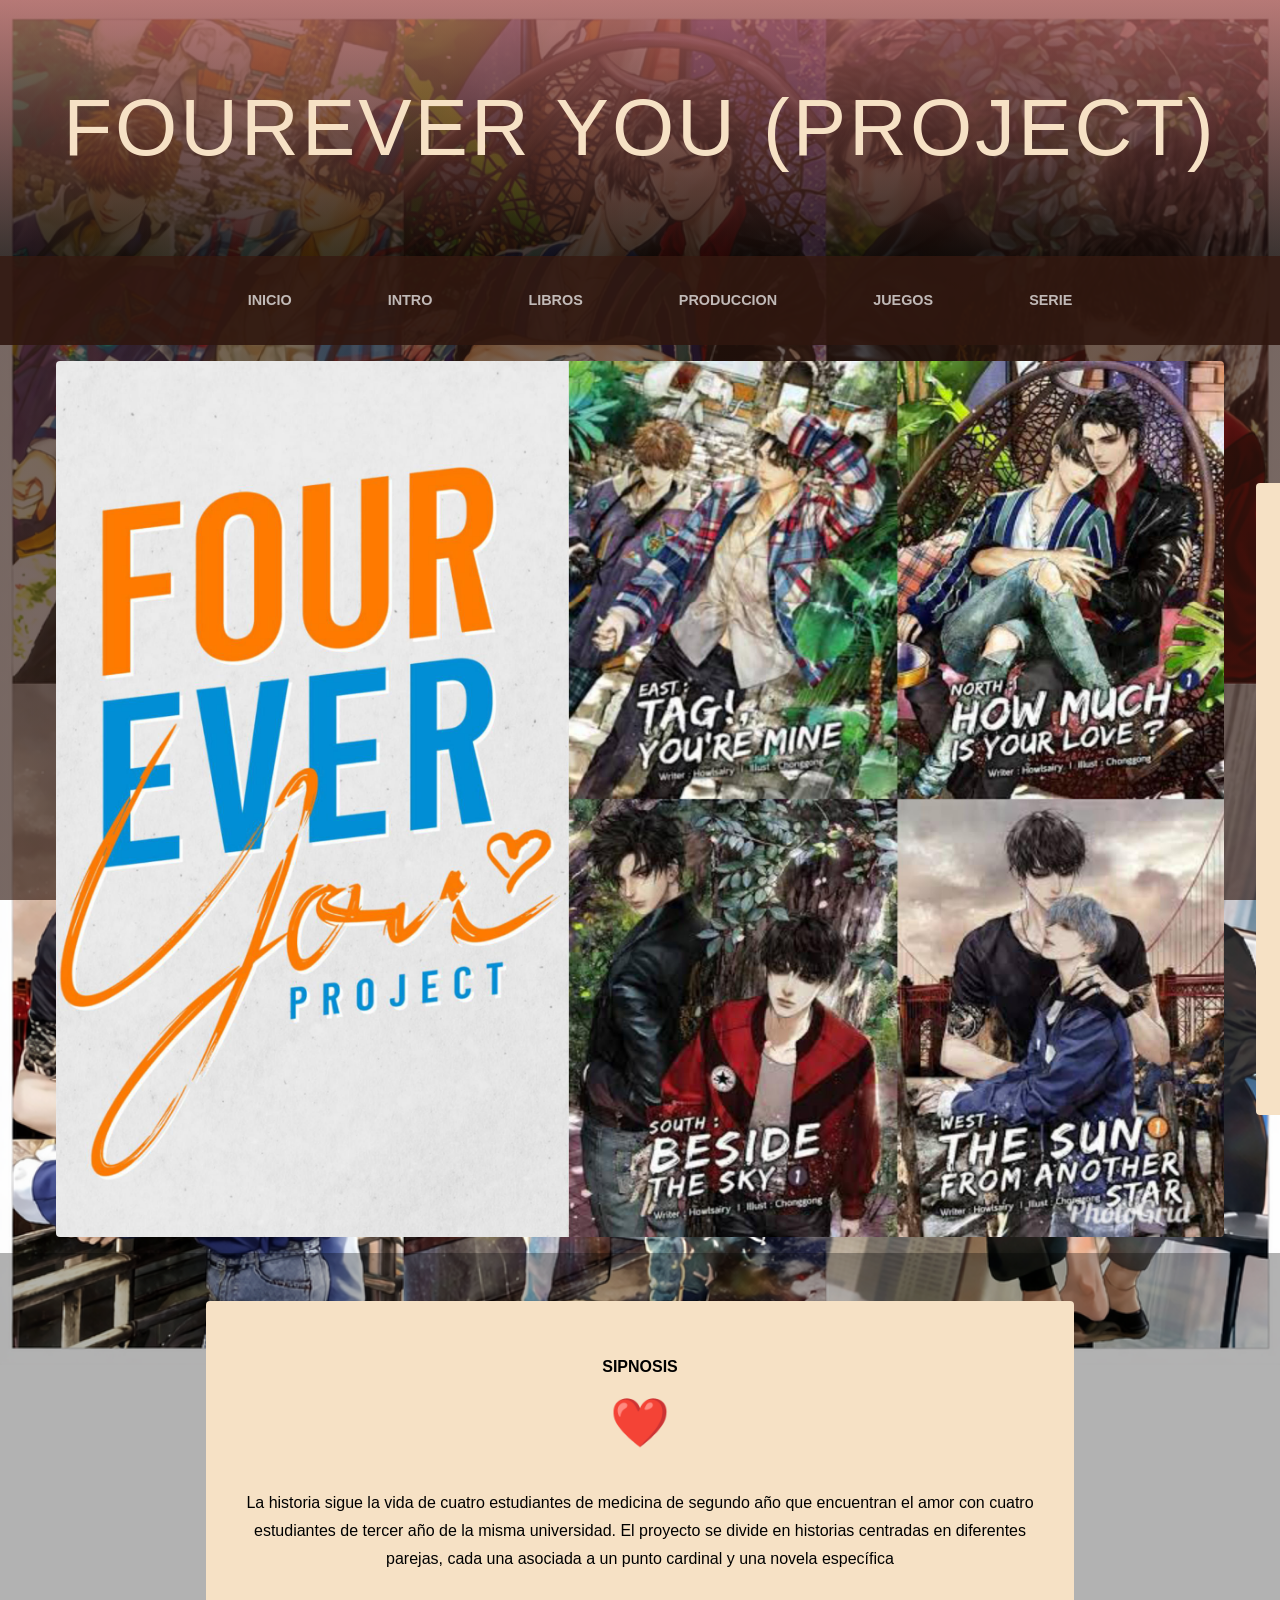
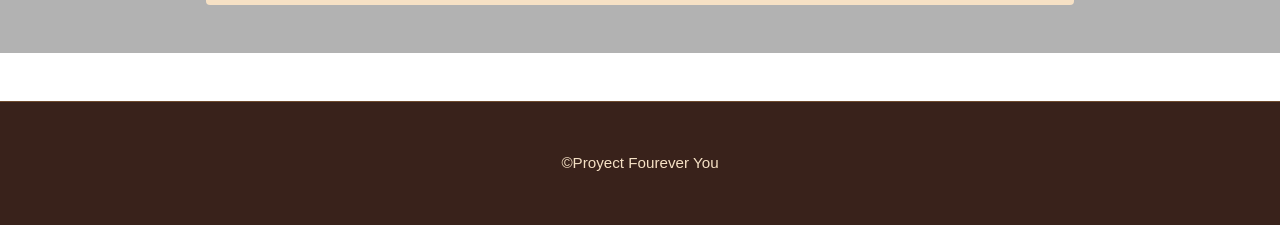
==== index.html @ a3aeb454 "first commit" ====
<!DOCTYPE html>
<html lang="en">
<head>
    <meta charset="UTF-8">
    <meta name="viewport" content="width=device-width, initial-scale=1.0">
    <link rel="stylesheet" href="css/estilos.css">
    <link rel="icon" href="img/libro.svg" type="image/svg+xml">
    <title>Fourever You</title>
</head>
<body>
    <header class="hhhhh">
            <h1 class="site-heading text-center text-faded d-none d-lg-block">
                <span class="site-heading-lower">Fourever You (Project)</span>
            </h1>
        </header>
        <nav class="navbar navbar-expand-lg navbar-dark py-lg-4" id="mainNav">
            <div class="container">
              <!---- a class="navbar-brand text-uppercase fw-bold d-lg-none" href="index.html">Fourever You</a---->
                <button class="navbar-toggler" type="button" data-bs-toggle="collapse" data-bs-target="#navbarSupportedContent" aria-controls="navbarSupportedContent" aria-expanded="false" aria-label="Toggle navigation"><span class="navbar-toggler-icon"></span></button>
                <div class="collapse navbar-collapse" id="navbarSupportedContent">
                    <ul class="navbar-nav mx-auto">
                        <li class="nav-item px-lg-4"><a class="nav-link text-uppercase" href="index.html">Inicio</a></li>
                        <li class="nav-item px-lg-4"><a class="nav-link text-uppercase" href="intro.html">Intro</a></li>
                        <li class="nav-item px-lg-4"><a class="nav-link text-uppercase" href="libros.html">Libros</a></li>
                        <li class="nav-item px-lg-4"><a class="nav-link text-uppercase" href="produccion.html">Produccion</a></li>
                        <li class="nav-item px-lg-4"><a class="nav-link text-uppercase" href="juegos.html">Juegos</a></li>
                        <li class="nav-item px-lg-4"><a class="nav-link text-uppercase" href="series.html">Serie</a></li>
                    </ul>
                </div>
            </div>
        </nav>
        <section class="page-section clearfix">
            <div class="container">
                <div class="intro">
                    <img class="intro-img img-fluid mb-3 mb-lg-0 rounded" src="img/todos.jpg" alt="..." />
                    <div class="intro-text left-0 text-center bg-faded p-5 rounded">
                        <h2 class="section-heading mb-4">
                            <span class="section-heading-upper">Fourever You</span>
                            <span class="section-heading-lower">6 Historias 1 destino ❣️ </span>
                        </h2>
                        <p class="mb-3">Cuatro estudiantes de segundo año de medicina se encuentran con cuatro estudiantes de tercer año de la misma universidad.</p>
                    </div>
                </div>
            </div>
        </section>
        <section class="page-section cta">
            <div class="container">
                <div class="row">
                    <div class="col-xl-9 mx-auto">
                        <div class="cta-inner bg-faded text-center rounded">
                            <h2 class="section-heading mb-4">
                                <span class="section-heading-upper">sipnosis</span>
                                <span class="section-heading-lower">❤️</span>
                            </h2>
                            <p class="mb-0">La historia sigue la vida de cuatro estudiantes de medicina de segundo año 
                                    que encuentran el amor con cuatro estudiantes de tercer año de la misma universidad.
                                    El proyecto se divide en historias centradas en diferentes parejas,
                                     cada una asociada a un punto cardinal y una novela específica</p>
                        </div>
                    </div>
                </div>
            </div>
        </section>
        <footer class="footer text-faded text-center py-5">
            <div class="container"><p class="m-0 small"> &copy;Proyect Fourever You</p></div>
        </footer>
</body>
</html>
---- css/estilos.css ----
* {
  box-sizing: border-box;
}

html,
body {
  height: 100%;
  margin: 0;
  padding: 0;
}

body {
  min-height: 100vh;
  background-image: linear-gradient(rgba(47, 23, 15, 0.65), rgba(47, 23, 15, 0.65)), url("../img/ahoratodos.png");
  background-attachment: scroll;
  background-position: top center;
  background-size: cover;
  background-repeat: no-repeat;
  font-family: "Raleway", -apple-system, BlinkMacSystemFont, "Segoe UI", Roboto, "Helvetica Neue", Arial, sans-serif;
  line-height: 1.75;
  color: #333;
}



.fondo {
  width: 100%;
  height: auto;
  display: block;
}

/* HEADER */
.hhhhh {
  background: linear-gradient(rgba(245, 138, 138, 0.5), rgba(0, 0, 0, 0.5));
  padding: 4rem 0;
}

header.masthead {
  background: transparent !important;
  min-height: auto;
  height: auto;
  padding: 1.5rem 0;
}

.masthead-content {
  padding-top: 2rem;
  padding-bottom: 2rem;
}

p {
  line-height: 1.75;
}


.site-heading {
  margin-top: 2rem;
  margin-bottom: 2rem;
  text-transform: uppercase;
  line-height: 1;
  font-family: "Raleway", sans-serif;
}

.site-heading .site-heading-upper {
  display: block;
  font-size: 2.5rem;
  font-weight: 800;
  letter-spacing: 2px;
  color: #f6e1c5;
}

.site-heading .site-heading-lower {
  display: block;
  font-size: 5rem;
  font-weight: 100;
  line-height: 4rem;
  letter-spacing: 3px;
  color: #f6e1c5;
}

/* NAVIGATION */
#mainNav {
  background-color: rgba(47, 23, 15, 0.9);
  font-family: "Raleway", sans-serif;
  padding: 1rem 0;
}

#mainNav .navbar-brand {
  color: #e6a756;
  font-weight: bold;
}

#mainNav .navbar-nav {
  display: flex;
  margin: 0 auto;
}

#mainNav .navbar-nav .nav-item {
  display: flex;
}

#mainNav .navbar-nav .nav-item .nav-link {
  color: rgba(255, 255, 255, 0.7);
  font-weight: 800;
  padding: 0.5rem 1.5rem;
  text-decoration: none;
  text-transform: uppercase;
}

#mainNav .navbar-nav .nav-item .nav-link:hover {
  color: #fff;
}

#mainNav .navbar-nav .nav-item.active .nav-link {
  color: #e6a756;
}

.navbar-toggler {
  border-color: rgba(255, 255, 255, 0.5);
}

.row-vertical {
  display: flex;
  flex-direction: column;
  gap: 1rem;
}

.col-12 {
  width: 100%;
}

.navbar-collapse {
  flex-basis: 100%;
  flex-grow: 1;
  align-items: center;
}

.collapse:not(.show) {
  display: none;
}

/* PAGE SECTIONS */
.page-section {
  margin-top: 1rem;
  margin-bottom: 1rem;
}

.libro-card {
  background: rgba(255, 255, 255, 0.95);
  border-radius: 0.75rem;
  box-shadow: 0 8px 20px rgba(0, 0, 0, 0.15);
  padding: 1.6rem;
  min-height: 220px;
  display: flex;
  flex-direction: column;
  justify-content: space-between;
}

.libro-card h3 {
  font-size: 1.25rem;
  margin-bottom: 0.75rem;
}

.libro-card p {
  color: #4a4a4a;
  line-height: 1.5;
  flex: 1;
}

.btn-link {
  display: inline-block;
  margin-top: 1rem;
  color: #0d6efd;
  font-weight: 700;
  text-decoration: none;
}

.btn-link:hover {
  color: #0b5ed7;
  text-decoration: underline;
}

.clearfix::after {
  content: "";
  display: table;
  clear: both;
}

/* INTRO SECTION */
.intro {
  display: flex;
  align-items: center;
  gap: 2rem;
  position: relative;
}

.intro-img {
  max-width: 250px;
  height: auto;
  flex-shrink: 0;
}

.intro-text {
  flex: 1;
}

/* CTA SECTION */
.cta {
  background: rgba(0, 0, 0, 0.3);
  padding: 3rem 0;
}

.cta-inner {
  padding: 2rem !important;
  position: relative;
}

/* FOOTER */
.footer {
  background: rgba(47, 23, 15, 0.95);
  padding: 2rem 1rem;
  text-align: center;
  border-top: 1px solid rgba(230, 167, 86, 0.3);
  margin-top: 3rem;
}

.footer p {
  color: #f6e1c5;
  font-size: 0.95rem;
  margin: 0;
}

/* TYPOGRAPHY */
.section-heading {
  text-transform: uppercase;
}

.section-heading .section-heading-upper {
  display: block;
  font-size: 1rem;
  font-weight: 800;
  color: #000;
}

.section-heading .section-heading-lower {
  display: block;
  font-size: 3rem;
  font-weight: 100;
  color: #000;
}

.text-uppercase {
  text-transform: uppercase !important;
}

.text-center {
  text-align: center !important;
}

.text-faded {
  color: #f6e1c5;
}

/* BACKGROUND COLORS */
.bg-faded {
  background-color: #f6e1c5;
  color: #000;
}

/* UTILITIES */
.container {
  max-width: 1200px;
  margin: 0 auto;
  padding: 0 1rem;
}

.row {
  display: flex;
  flex-wrap: row;
  margin: 0 -1rem;
}

.row > * {
  flex-shrink: 0;
  width: 100%;
  max-width: 100%;
  padding-right: 1rem;
  padding-left: 1rem;
}

.col-xl-9 {
  width: 75%;
}

.col-lg-6 {
  width: 50%;
}

/* MARGIN */
.m-0 {
  margin: 0;
}

.mb-0 {
  margin-bottom: 0;
}

.mb-3 {
  margin-bottom: 1rem;
}

.mb-4 {
  margin-bottom: 1.5rem;
}

.mb-lg-0 {
  margin-bottom: 0;
}

.mx-auto {
  margin-right: auto !important;
  margin-left: auto !important;
}

/* PADDING */
.p-5 {
  padding: 3rem;
}

.py-5 {
  padding-top: 3rem;
  padding-bottom: 3rem;
}

.py-lg-4 {
  padding-top: 1.5rem !important;
  padding-bottom: 1.5rem !important;
}

.px-lg-4 {
  padding-right: 1.5rem !important;
  padding-left: 1.5rem !important;
}

/* DISPLAY */
.d-none {
  display: none;
}

.d-lg-block {
  display: none;
}

@media (min-width: 992px) {
  .d-lg-block {
    display: block;
  }
}

/* OTHER */
.rounded {
  border-radius: 0.25rem;
}

.img-fluid {
  max-width: 100%;
  height: auto;
}

.small {
  font-size: 0.8rem;
}

.fw-bold {
  font-weight: 700;
}

.left-0 {
  left: 0;
}

.btn-xl {
  font-weight: 700;
  font-size: 0.8rem;
  padding-top: 1.5rem;
  padding-bottom: 1.5rem;
  padding-left: 2rem;
  padding-right: 2rem;
}

.btn {
  box-shadow: 0px 3px 3px 0px rgba(235, 239, 243, 0.1);
}

.btn-custom {
  background-color: #b35619;
  color: white;
  font-size: 1.2rem;
  font-weight: 700;
  padding-top: 1.5rem;
  padding-bottom: 1.5rem;
  padding-left: 2rem;
  padding-right: 2rem;
  border: none;
  border-radius: 50rem;
}

/* RESPONSIVE */
@media (max-width: 991px) {
  .site-heading .site-heading-upper {
    font-size: 1.8rem;
  }
  
  .site-heading .site-heading-lower {
    font-size: 3rem;
    line-height: 2.5rem;
  }
  
  .intro {
    flex-direction: column;
  }
  
  .intro-img {
    max-width: 100%;
  }

  .col-xl-9 {
    width: 100%;
  }
}

@media (min-width: 992px) {
  .navbar-expand-lg .navbar-collapse {
    display: flex !important;
    flex-basis: auto;
  }

  .navbar-expand-lg .navbar-toggler {
    display: none;
  }

  #mainNav .navbar-nav .nav-item .nav-link {
    font-size: 0.9rem;
  }

  #mainNav .navbar-nav .nav-item .nav-link:hover {
    color: rgba(211, 168, 168, 0.4);
  }

  #mainNav .navbar-nav .nav-item.active .nav-link:hover {
    color: #e6a756;
  }
}

@media (min-width: 1200px) {
  .fs-1 {
    font-size: 2.5rem !important;
  }
  .fs-2 {
    font-size: 2rem !important;
  }
  .fs-3 {
    font-size: 1.75rem !important;
  }
  .fs-4 {
    font-size: 1.5rem !important;
  }

  .intro .intro-text {
    width: 45%;
  }
}
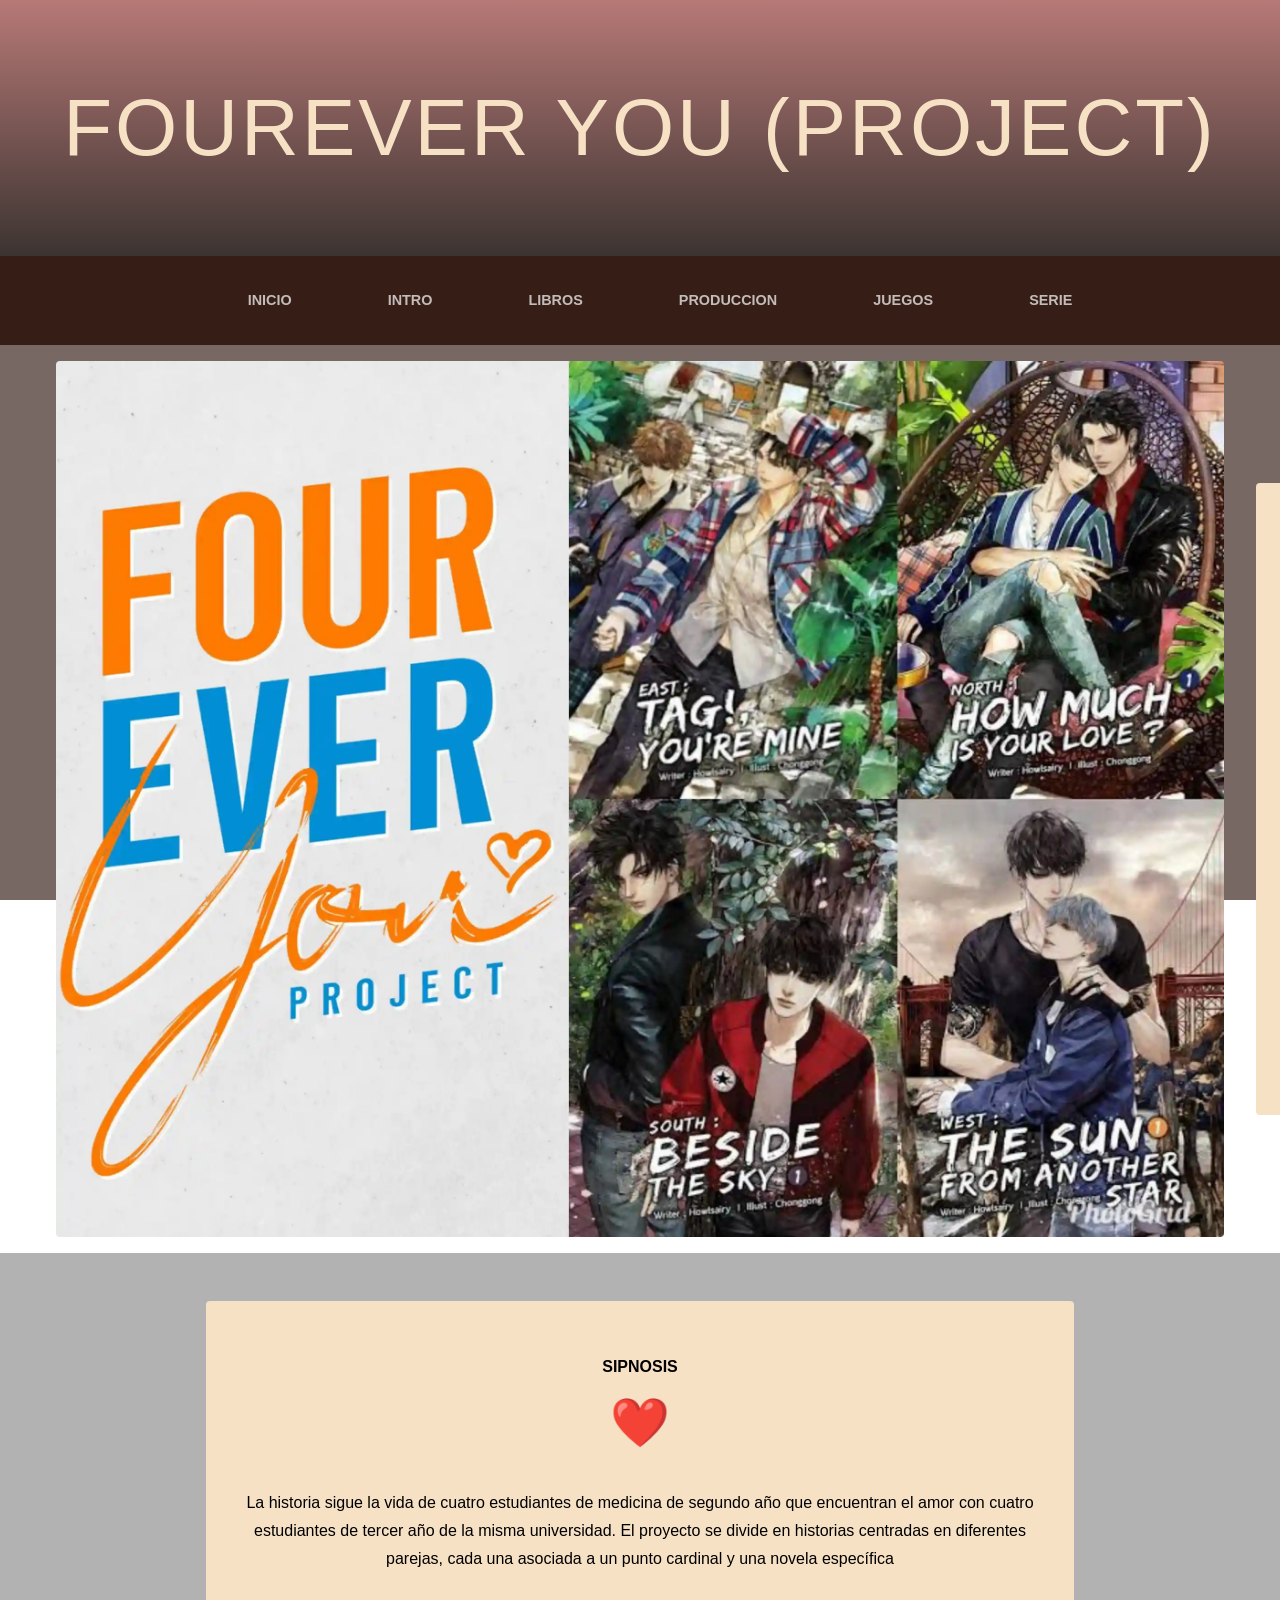
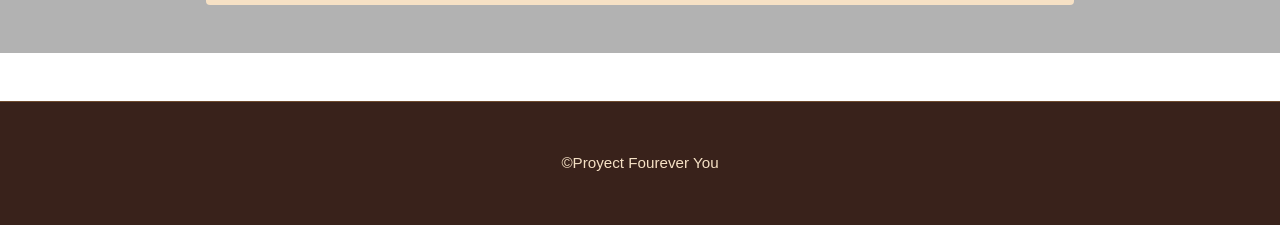
==== commit 4cb510d7: "first commit" ====
--- a/index.html
+++ b/index.html
@@ -32,7 +32,7 @@
         <section class="page-section clearfix">
             <div class="container">
                 <div class="intro">
-                    <img class="intro-img img-fluid mb-3 mb-lg-0 rounded" src="img/todos.jpg" alt="..." />
+                    <img class="intro-img img-fluid mb-3 mb-lg-0 rounded" src="img/todos.webp" alt="..." />
                     <div class="intro-text left-0 text-center bg-faded p-5 rounded">
                         <h2 class="section-heading mb-4">
                             <span class="section-heading-upper">Fourever You</span>
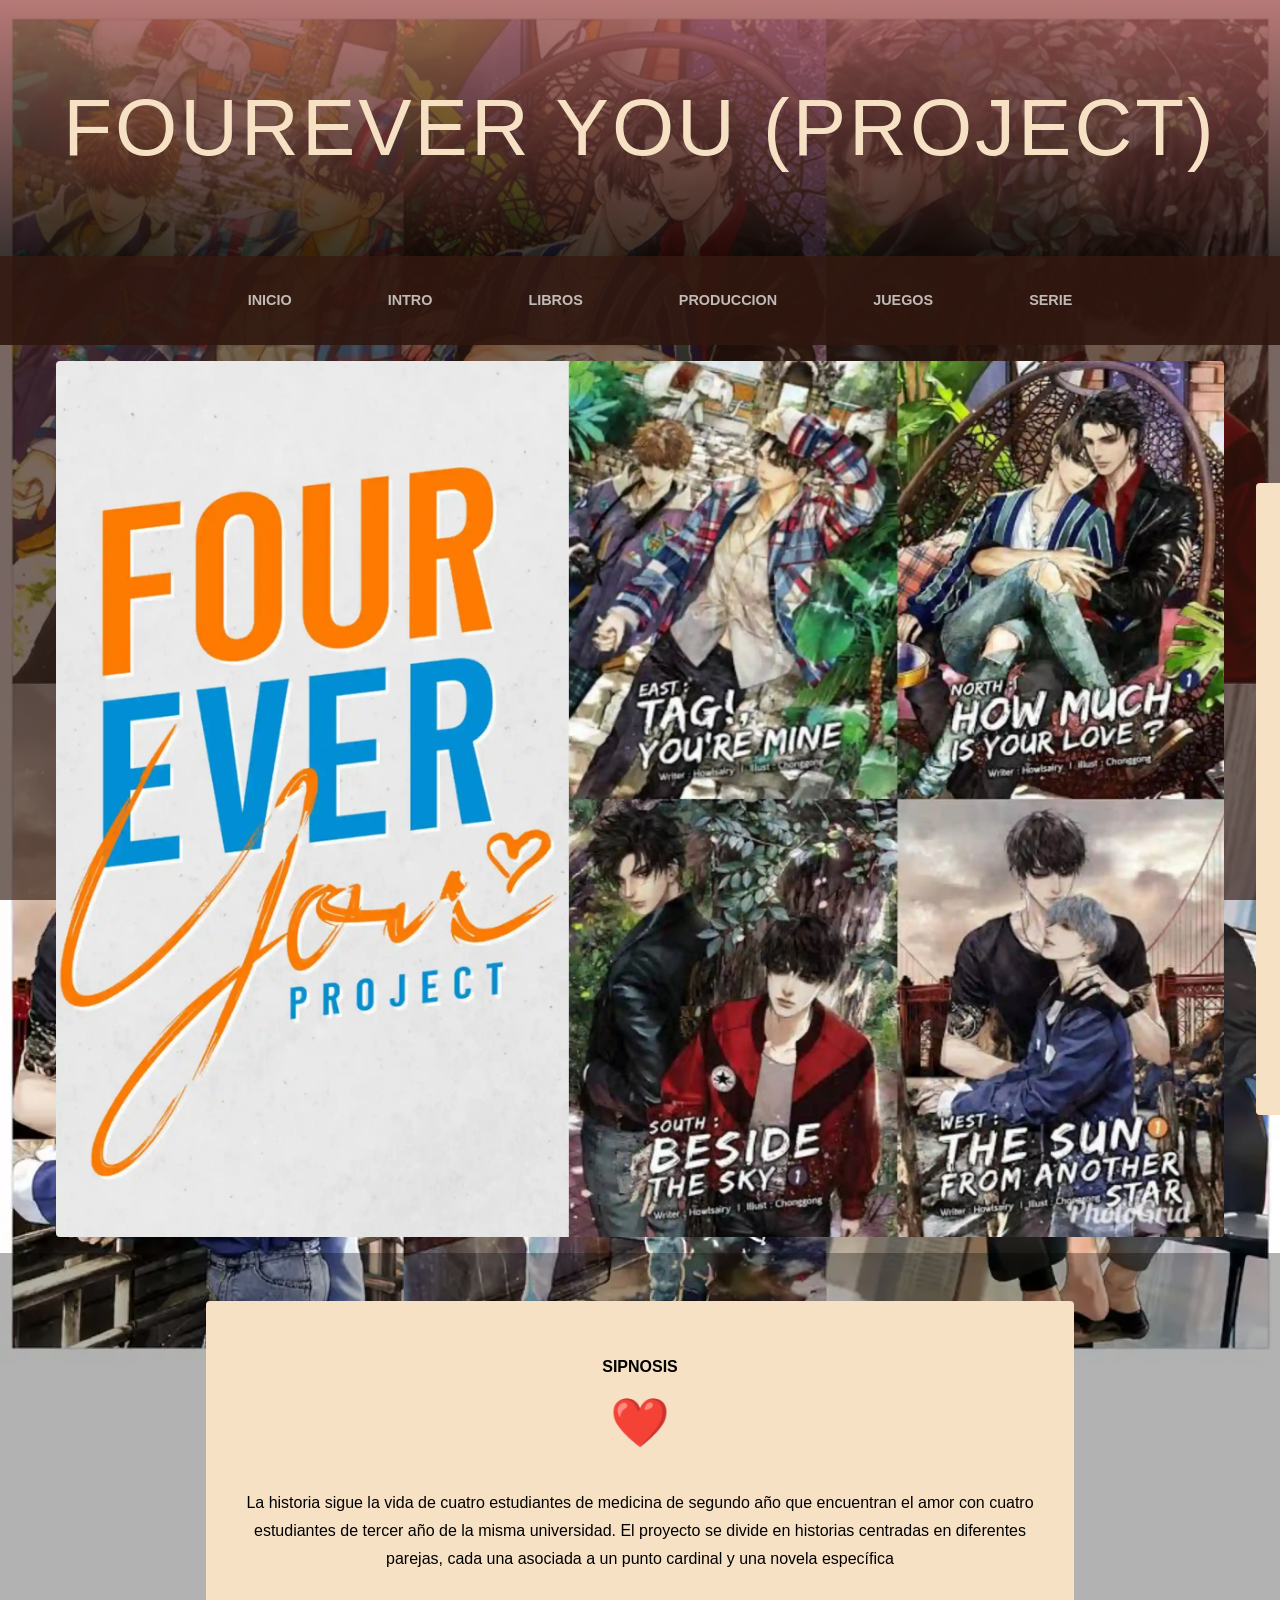
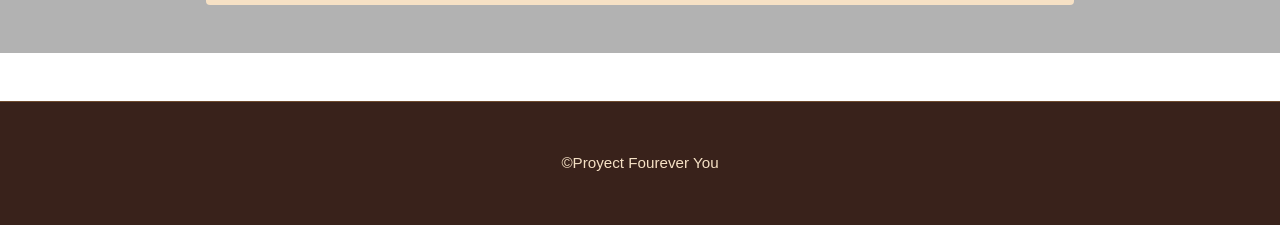
==== commit f62ad10e: "arreglamos el menu nodal" ====
--- a/index.html
+++ b/index.html
@@ -1,5 +1,6 @@
 <!DOCTYPE html>
 <html lang="en">
+
 <head>
     <meta charset="UTF-8">
     <meta name="viewport" content="width=device-width, initial-scale=1.0">
@@ -7,62 +8,78 @@
     <link rel="icon" href="img/libro.svg" type="image/svg+xml">
     <title>Fourever You</title>
 </head>
+
 <body>
     <header class="hhhhh">
-            <h1 class="site-heading text-center text-faded d-none d-lg-block">
-                <span class="site-heading-lower">Fourever You (Project)</span>
-            </h1>
-        </header>
-        <nav class="navbar navbar-expand-lg navbar-dark py-lg-4" id="mainNav">
-            <div class="container">
-              <!---- a class="navbar-brand text-uppercase fw-bold d-lg-none" href="index.html">Fourever You</a---->
-                <button class="navbar-toggler" type="button" data-bs-toggle="collapse" data-bs-target="#navbarSupportedContent" aria-controls="navbarSupportedContent" aria-expanded="false" aria-label="Toggle navigation"><span class="navbar-toggler-icon"></span></button>
-                <div class="collapse navbar-collapse" id="navbarSupportedContent">
-                    <ul class="navbar-nav mx-auto">
-                        <li class="nav-item px-lg-4"><a class="nav-link text-uppercase" href="index.html">Inicio</a></li>
-                        <li class="nav-item px-lg-4"><a class="nav-link text-uppercase" href="intro.html">Intro</a></li>
-                        <li class="nav-item px-lg-4"><a class="nav-link text-uppercase" href="libros.html">Libros</a></li>
-                        <li class="nav-item px-lg-4"><a class="nav-link text-uppercase" href="produccion.html">Produccion</a></li>
-                        <li class="nav-item px-lg-4"><a class="nav-link text-uppercase" href="juegos.html">Juegos</a></li>
-                        <li class="nav-item px-lg-4"><a class="nav-link text-uppercase" href="series.html">Serie</a></li>
-                    </ul>
+        <h1 class="site-heading text-center text-faded d-none d-lg-block">
+            <span class="site-heading-lower">Fourever You (Project)</span>
+        </h1>
+    </header>
+    <nav class="navbar navbar-expand-lg navbar-dark py-lg-4" id="mainNav">
+        <div class="container">
+            <button class="navbar-toggler" type="button" data-bs-toggle="collapse"
+                data-bs-target="#navbarSupportedContent" aria-controls="navbarSupportedContent" aria-expanded="false"
+                aria-label="Toggle navigation"><span class="navbar-toggler-icon"></span></button>
+            <div class="collapse navbar-collapse" id="navbarSupportedContent">
+                <ul class="navbar-nav mx-auto">
+                    <li class="nav-item px-lg-4"><a class="nav-link text-uppercase" href="index.html">Inicio</a></li>
+                    <li class="nav-item px-lg-4"><a class="nav-link text-uppercase" href="intro.html">Intro</a></li>
+                    <li class="nav-item px-lg-4"><a class="nav-link text-uppercase" href="libros.html">Libros</a></li>
+                    <li class="nav-item px-lg-4"><a class="nav-link text-uppercase"
+                            href="produccion.html">Produccion</a></li>
+                    <li class="nav-item px-lg-4"><a class="nav-link text-uppercase" href="juegos.html">Juegos</a></li>
+                    <li class="nav-item px-lg-4"><a class="nav-link text-uppercase" href="series.html">Serie</a></li>
+                </ul>
+            </div>
+        </div>
+    </nav>
+    <section class="page-section clearfix">
+        <div class="container">
+            <div class="intro">
+                <img class="intro-img img-fluid mb-3 mb-lg-0 rounded" src="img/todos.webp" alt="..." />
+                <div class="intro-text left-0 text-center bg-faded p-5 rounded">
+                    <h2 class="section-heading mb-4">
+                        <span class="section-heading-upper">Fourever You</span>
+                        <span class="section-heading-lower">6 Historias 1 destino ❣️ </span>
+                    </h2>
+                    <p class="mb-3">Cuatro estudiantes de segundo año de medicina se encuentran con cuatro estudiantes
+                        de tercer año de la misma universidad.</p>
                 </div>
             </div>
-        </nav>
-        <section class="page-section clearfix">
-            <div class="container">
-                <div class="intro">
-                    <img class="intro-img img-fluid mb-3 mb-lg-0 rounded" src="img/todos.webp" alt="..." />
-                    <div class="intro-text left-0 text-center bg-faded p-5 rounded">
+        </div>
+    </section>
+    <section class="page-section cta">
+        <div class="container">
+            <div class="row">
+                <div class="col-xl-9 mx-auto">
+                    <div class="cta-inner bg-faded text-center rounded">
                         <h2 class="section-heading mb-4">
-                            <span class="section-heading-upper">Fourever You</span>
-                            <span class="section-heading-lower">6 Historias 1 destino ❣️ </span>
+                            <span class="section-heading-upper">sipnosis</span>
+                            <span class="section-heading-lower">❤️</span>
                         </h2>
-                        <p class="mb-3">Cuatro estudiantes de segundo año de medicina se encuentran con cuatro estudiantes de tercer año de la misma universidad.</p>
+                        <p class="mb-0">La historia sigue la vida de cuatro estudiantes de medicina de segundo año
+                            que encuentran el amor con cuatro estudiantes de tercer año de la misma universidad.
+                            El proyecto se divide en historias centradas en diferentes parejas,
+                            cada una asociada a un punto cardinal y una novela específica</p>
                     </div>
                 </div>
             </div>
-        </section>
-        <section class="page-section cta">
-            <div class="container">
-                <div class="row">
-                    <div class="col-xl-9 mx-auto">
-                        <div class="cta-inner bg-faded text-center rounded">
-                            <h2 class="section-heading mb-4">
-                                <span class="section-heading-upper">sipnosis</span>
-                                <span class="section-heading-lower">❤️</span>
-                            </h2>
-                            <p class="mb-0">La historia sigue la vida de cuatro estudiantes de medicina de segundo año 
-                                    que encuentran el amor con cuatro estudiantes de tercer año de la misma universidad.
-                                    El proyecto se divide en historias centradas en diferentes parejas,
-                                     cada una asociada a un punto cardinal y una novela específica</p>
-                        </div>
-                    </div>
-                </div>
-            </div>
-        </section>
-        <footer class="footer text-faded text-center py-5">
-            <div class="container"><p class="m-0 small"> &copy;Proyect Fourever You</p></div>
-        </footer>
+        </div>
+    </section>
+    <footer class="footer text-faded text-center py-5">
+        <div class="container">
+            <p class="m-0 small"> &copy;Proyect Fourever You</p>
+        </div>
+    </footer>
+
+    <script>
+        const btn = document.querySelector('.navbar-toggler');
+        const menu = document.querySelector('#navbarSupportedContent');
+
+        btn.addEventListener('click', () => {
+            menu.classList.toggle('show');
+        });
+    </script>
 </body>
+
 </html>
--- a/css/estilos.css
+++ b/css/estilos.css
@@ -13,7 +13,7 @@
 
 body {
   min-height: 100vh;
-  background-image: linear-gradient(rgba(47, 23, 15, 0.65), rgba(47, 23, 15, 0.65)), url("../img/ahoratodos.png");
+  background-image: linear-gradient(rgba(47, 23, 15, 0.65), rgba(47, 23, 15, 0.65)), url("../img/ahoratodos.webp");
   background-attachment: scroll;
   background-position: top center;
   background-size: cover;
@@ -472,3 +472,43 @@
   }
 }
 
+@media (max-width: 991px) {
+  .navbar-nav {
+    flex-direction: column;
+    text-align: center;
+  }
+
+  .nav-item {
+    margin: 10px 0;
+  }
+}
+
+.navbar-toggler-icon {
+  display: block;
+  width: 30px;
+  height: 3px;
+  background-color: white;
+  position: relative;
+}
+
+.navbar-toggler-icon::before,
+.navbar-toggler-icon::after {
+  content: "";
+  position: absolute;
+  width: 30px;
+  height: 3px;
+  background-color: white;
+  left: 0;
+}
+
+.navbar-toggler-icon::before {
+  top: -8px;
+}
+
+.navbar-toggler-icon::after {
+  top: 8px;
+}
+
+.collapse.show {
+  display: block;
+}
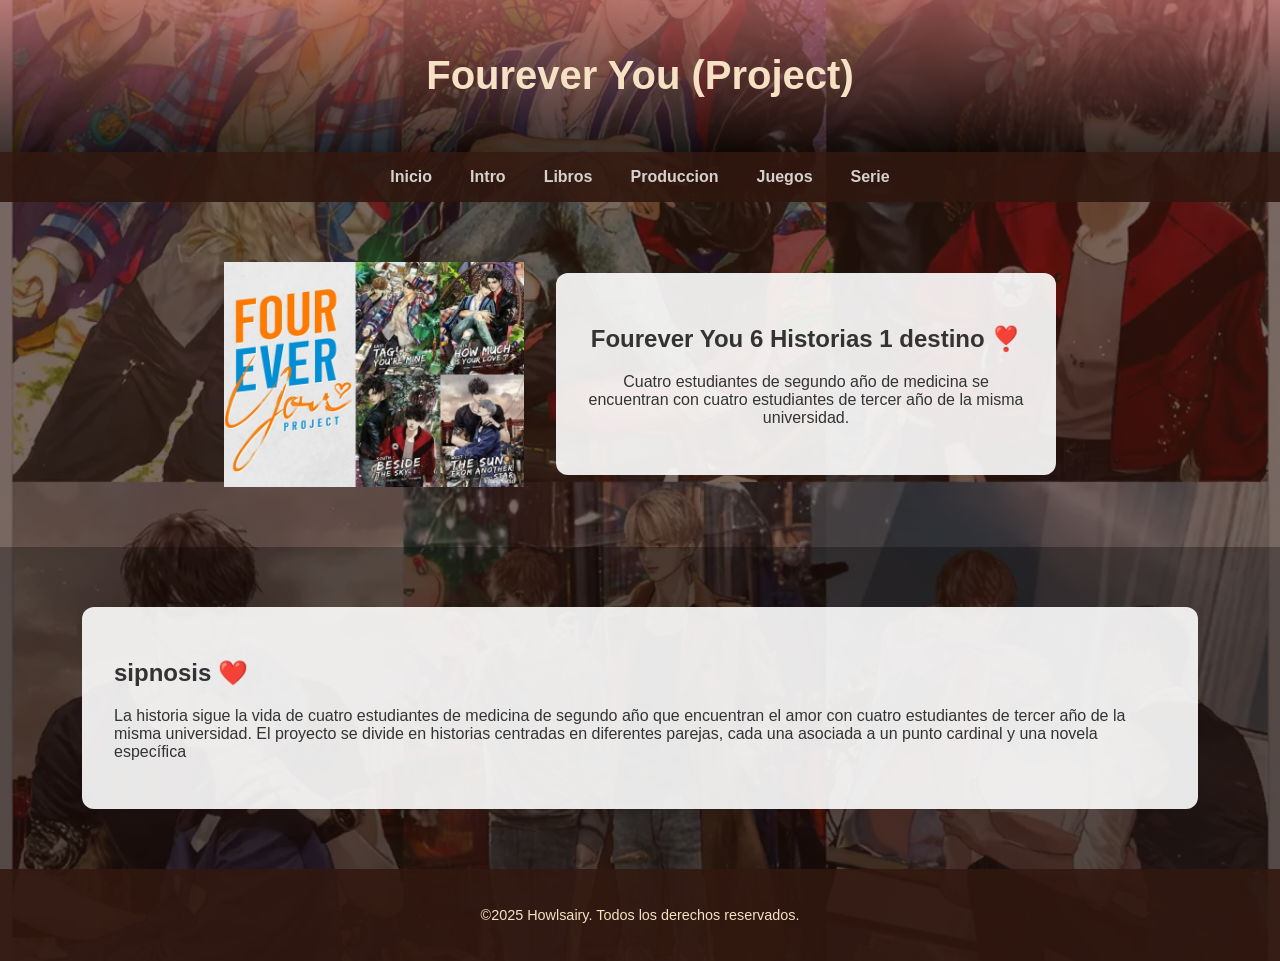
==== commit 306cd6b9: "tarde pero creo que ya quedo" ====
--- a/index.html
+++ b/index.html
@@ -68,7 +68,7 @@
     </section>
     <footer class="footer text-faded text-center py-5">
         <div class="container">
-            <p class="m-0 small"> &copy;Proyect Fourever You</p>
+            <p class="m-0 small"> &copy;2025 Howlsairy. Todos los derechos reservados.</p>
         </div>
     </footer>
 
--- a/css/estilos.css
+++ b/css/estilos.css
@@ -1,488 +1,84 @@
-
-
+/* RESET */
 * {
   box-sizing: border-box;
 }
 
-html,
-body {
-  height: 100%;
+html, body {
   margin: 0;
   padding: 0;
 }
 
+/* BODY */
 body {
   min-height: 100vh;
-  background-image: linear-gradient(rgba(47, 23, 15, 0.65), rgba(47, 23, 15, 0.65)), url("../img/ahoratodos.webp");
-  background-attachment: scroll;
-  background-position: top center;
+  background-image: linear-gradient(rgba(47, 23, 15, 0.65), rgba(47, 23, 15, 0.65)),
+    url("../img/ahoratodos.webp");
+  background-position: center;
   background-size: cover;
   background-repeat: no-repeat;
-  font-family: "Raleway", -apple-system, BlinkMacSystemFont, "Segoe UI", Roboto, "Helvetica Neue", Arial, sans-serif;
-  line-height: 1.75;
+  font-family: "Raleway", sans-serif;
   color: #333;
-}
-
-
-
-.fondo {
-  width: 100%;
-  height: auto;
-  display: block;
 }
 
 /* HEADER */
 .hhhhh {
   background: linear-gradient(rgba(245, 138, 138, 0.5), rgba(0, 0, 0, 0.5));
-  padding: 4rem 0;
-}
-
-header.masthead {
-  background: transparent !important;
-  min-height: auto;
-  height: auto;
-  padding: 1.5rem 0;
-}
-
-.masthead-content {
-  padding-top: 2rem;
-  padding-bottom: 2rem;
-}
-
-p {
-  line-height: 1.75;
-}
-
-
-.site-heading {
-  margin-top: 2rem;
-  margin-bottom: 2rem;
-  text-transform: uppercase;
-  line-height: 1;
-  font-family: "Raleway", sans-serif;
-}
-
-.site-heading .site-heading-upper {
-  display: block;
+  padding: 2rem 1rem;
+  text-align: center;
+}
+
+.site-heading-lower {
+  color: #f6e1c5;
   font-size: 2.5rem;
-  font-weight: 800;
-  letter-spacing: 2px;
-  color: #f6e1c5;
-}
-
-.site-heading .site-heading-lower {
-  display: block;
-  font-size: 5rem;
-  font-weight: 100;
-  line-height: 4rem;
-  letter-spacing: 3px;
-  color: #f6e1c5;
-}
-
-/* NAVIGATION */
+}
+
+/* NAVBAR */
 #mainNav {
   background-color: rgba(47, 23, 15, 0.9);
-  font-family: "Raleway", sans-serif;
   padding: 1rem 0;
 }
 
-#mainNav .navbar-brand {
+/* 🔥 QUITA LOS PUNTOS */
+.navbar-nav {
+  list-style: none;
+  padding: 0;
+  margin: 0;
+
+  display: flex;
+  justify-content: center;
+  align-items: center;
+  flex-wrap: wrap;
+  gap: 10px;
+}
+
+/* ITEMS */
+.nav-item {
+  display: inline-block;
+}
+
+/* LINKS */
+.nav-link {
+  text-decoration: none;
+  color: rgba(255, 255, 255, 0.8);
+  font-weight: 700;
+  padding: 8px 14px;
+  transition: 0.3s;
+}
+
+.nav-link:hover {
   color: #e6a756;
-  font-weight: bold;
-}
-
-#mainNav .navbar-nav {
-  display: flex;
-  margin: 0 auto;
-}
-
-#mainNav .navbar-nav .nav-item {
-  display: flex;
-}
-
-#mainNav .navbar-nav .nav-item .nav-link {
-  color: rgba(255, 255, 255, 0.7);
-  font-weight: 800;
-  padding: 0.5rem 1.5rem;
-  text-decoration: none;
-  text-transform: uppercase;
-}
-
-#mainNav .navbar-nav .nav-item .nav-link:hover {
-  color: #fff;
-}
-
-#mainNav .navbar-nav .nav-item.active .nav-link {
-  color: #e6a756;
-}
-
+}
+
+/* BOTÓN HAMBURGUESA */
 .navbar-toggler {
-  border-color: rgba(255, 255, 255, 0.5);
-}
-
-.row-vertical {
-  display: flex;
-  flex-direction: column;
-  gap: 1rem;
-}
-
-.col-12 {
-  width: 100%;
-}
-
-.navbar-collapse {
-  flex-basis: 100%;
-  flex-grow: 1;
-  align-items: center;
-}
-
-.collapse:not(.show) {
-  display: none;
-}
-
-/* PAGE SECTIONS */
-.page-section {
-  margin-top: 1rem;
-  margin-bottom: 1rem;
-}
-
-.libro-card {
-  background: rgba(255, 255, 255, 0.95);
-  border-radius: 0.75rem;
-  box-shadow: 0 8px 20px rgba(0, 0, 0, 0.15);
-  padding: 1.6rem;
-  min-height: 220px;
-  display: flex;
-  flex-direction: column;
-  justify-content: space-between;
-}
-
-.libro-card h3 {
-  font-size: 1.25rem;
-  margin-bottom: 0.75rem;
-}
-
-.libro-card p {
-  color: #4a4a4a;
-  line-height: 1.5;
-  flex: 1;
-}
-
-.btn-link {
-  display: inline-block;
-  margin-top: 1rem;
-  color: #0d6efd;
-  font-weight: 700;
-  text-decoration: none;
-}
-
-.btn-link:hover {
-  color: #0b5ed7;
-  text-decoration: underline;
-}
-
-.clearfix::after {
-  content: "";
-  display: table;
-  clear: both;
-}
-
-/* INTRO SECTION */
-.intro {
-  display: flex;
-  align-items: center;
-  gap: 2rem;
-  position: relative;
-}
-
-.intro-img {
-  max-width: 250px;
-  height: auto;
-  flex-shrink: 0;
-}
-
-.intro-text {
-  flex: 1;
-}
-
-/* CTA SECTION */
-.cta {
-  background: rgba(0, 0, 0, 0.3);
-  padding: 3rem 0;
-}
-
-.cta-inner {
-  padding: 2rem !important;
-  position: relative;
-}
-
-/* FOOTER */
-.footer {
-  background: rgba(47, 23, 15, 0.95);
-  padding: 2rem 1rem;
-  text-align: center;
-  border-top: 1px solid rgba(230, 167, 86, 0.3);
-  margin-top: 3rem;
-}
-
-.footer p {
-  color: #f6e1c5;
-  font-size: 0.95rem;
-  margin: 0;
-}
-
-/* TYPOGRAPHY */
-.section-heading {
-  text-transform: uppercase;
-}
-
-.section-heading .section-heading-upper {
+  background: none;
+  border: none;
+  cursor: pointer;
   display: block;
-  font-size: 1rem;
-  font-weight: 800;
-  color: #000;
-}
-
-.section-heading .section-heading-lower {
-  display: block;
-  font-size: 3rem;
-  font-weight: 100;
-  color: #000;
-}
-
-.text-uppercase {
-  text-transform: uppercase !important;
-}
-
-.text-center {
-  text-align: center !important;
-}
-
-.text-faded {
-  color: #f6e1c5;
-}
-
-/* BACKGROUND COLORS */
-.bg-faded {
-  background-color: #f6e1c5;
-  color: #000;
-}
-
-/* UTILITIES */
-.container {
-  max-width: 1200px;
-  margin: 0 auto;
-  padding: 0 1rem;
-}
-
-.row {
-  display: flex;
-  flex-wrap: row;
-  margin: 0 -1rem;
-}
-
-.row > * {
-  flex-shrink: 0;
-  width: 100%;
-  max-width: 100%;
-  padding-right: 1rem;
-  padding-left: 1rem;
-}
-
-.col-xl-9 {
-  width: 75%;
-}
-
-.col-lg-6 {
-  width: 50%;
-}
-
-/* MARGIN */
-.m-0 {
-  margin: 0;
-}
-
-.mb-0 {
-  margin-bottom: 0;
-}
-
-.mb-3 {
-  margin-bottom: 1rem;
-}
-
-.mb-4 {
-  margin-bottom: 1.5rem;
-}
-
-.mb-lg-0 {
-  margin-bottom: 0;
-}
-
-.mx-auto {
-  margin-right: auto !important;
-  margin-left: auto !important;
-}
-
-/* PADDING */
-.p-5 {
-  padding: 3rem;
-}
-
-.py-5 {
-  padding-top: 3rem;
-  padding-bottom: 3rem;
-}
-
-.py-lg-4 {
-  padding-top: 1.5rem !important;
-  padding-bottom: 1.5rem !important;
-}
-
-.px-lg-4 {
-  padding-right: 1.5rem !important;
-  padding-left: 1.5rem !important;
-}
-
-/* DISPLAY */
-.d-none {
-  display: none;
-}
-
-.d-lg-block {
-  display: none;
-}
-
-@media (min-width: 992px) {
-  .d-lg-block {
-    display: block;
-  }
-}
-
-/* OTHER */
-.rounded {
-  border-radius: 0.25rem;
-}
-
-.img-fluid {
-  max-width: 100%;
-  height: auto;
-}
-
-.small {
-  font-size: 0.8rem;
-}
-
-.fw-bold {
-  font-weight: 700;
-}
-
-.left-0 {
-  left: 0;
-}
-
-.btn-xl {
-  font-weight: 700;
-  font-size: 0.8rem;
-  padding-top: 1.5rem;
-  padding-bottom: 1.5rem;
-  padding-left: 2rem;
-  padding-right: 2rem;
-}
-
-.btn {
-  box-shadow: 0px 3px 3px 0px rgba(235, 239, 243, 0.1);
-}
-
-.btn-custom {
-  background-color: #b35619;
-  color: white;
-  font-size: 1.2rem;
-  font-weight: 700;
-  padding-top: 1.5rem;
-  padding-bottom: 1.5rem;
-  padding-left: 2rem;
-  padding-right: 2rem;
-  border: none;
-  border-radius: 50rem;
-}
-
-/* RESPONSIVE */
-@media (max-width: 991px) {
-  .site-heading .site-heading-upper {
-    font-size: 1.8rem;
-  }
-  
-  .site-heading .site-heading-lower {
-    font-size: 3rem;
-    line-height: 2.5rem;
-  }
-  
-  .intro {
-    flex-direction: column;
-  }
-  
-  .intro-img {
-    max-width: 100%;
-  }
-
-  .col-xl-9 {
-    width: 100%;
-  }
-}
-
-@media (min-width: 992px) {
-  .navbar-expand-lg .navbar-collapse {
-    display: flex !important;
-    flex-basis: auto;
-  }
-
-  .navbar-expand-lg .navbar-toggler {
-    display: none;
-  }
-
-  #mainNav .navbar-nav .nav-item .nav-link {
-    font-size: 0.9rem;
-  }
-
-  #mainNav .navbar-nav .nav-item .nav-link:hover {
-    color: rgba(211, 168, 168, 0.4);
-  }
-
-  #mainNav .navbar-nav .nav-item.active .nav-link:hover {
-    color: #e6a756;
-  }
-}
-
-@media (min-width: 1200px) {
-  .fs-1 {
-    font-size: 2.5rem !important;
-  }
-  .fs-2 {
-    font-size: 2rem !important;
-  }
-  .fs-3 {
-    font-size: 1.75rem !important;
-  }
-  .fs-4 {
-    font-size: 1.5rem !important;
-  }
-
-  .intro .intro-text {
-    width: 45%;
-  }
-}
-
-@media (max-width: 991px) {
-  .navbar-nav {
-    flex-direction: column;
-    text-align: center;
-  }
-
-  .nav-item {
-    margin: 10px 0;
-  }
-}
-
+  margin: auto;
+}
+
+/* ICONO */
 .navbar-toggler-icon {
   display: block;
   width: 30px;
@@ -509,6 +105,125 @@
   top: 8px;
 }
 
-.collapse.show {
+/* MENU COLAPSABLE */
+.navbar-collapse {
+  display: none;
+  text-align: center;
+}
+
+.navbar-collapse.show {
   display: block;
-}+}
+
+/* 💻 DESKTOP */
+@media (min-width: 768px) {
+  .navbar-collapse {
+    display: flex !important;
+    justify-content: center;
+  }
+
+  .navbar-toggler {
+    display: none;
+  }
+}
+
+/* CONTENEDOR */
+.container {
+  width: 90%;
+  max-width: 1200px;
+  margin: auto;
+}
+
+/* INTRO */
+.intro {
+  display: flex;
+  align-items: center;
+  justify-content: center;
+  gap: 2rem;
+  flex-wrap: wrap;
+}
+
+/* IMAGEN */
+.intro-img {
+  max-width: 300px;
+  width: 100%;
+}
+
+/* TEXTO */
+.intro-text {
+  max-width: 500px;
+  text-align: center;
+}
+
+/* TARJETA */
+.bg-faded {
+  background: rgba(255, 255, 255, 0.9);
+  padding: 2rem;
+  border-radius: 12px;
+}
+
+/* SECCIONES */
+section {
+  padding: 60px 20px;
+}
+
+/* CTA */
+.cta {
+  background: rgba(0, 0, 0, 0.3);
+}
+
+.cta-inner {
+  padding: 2rem;
+  border-radius: 12px;
+}
+
+/* FOOTER */
+.footer {
+  background: rgba(47, 23, 15, 0.9);
+  text-align: center;
+  padding: 1.5rem;
+}
+
+.footer p {
+  color: #f6e1c5;
+  font-size: 0.9rem;
+}
+
+/* 📱 MÓVIL */
+@media (max-width: 576px) {
+  .site-heading-lower {
+    font-size: 1.8rem;
+  }
+
+  .nav-link {
+    display: block;
+    padding: 10px;
+  }
+
+  section {
+    padding: 40px 10px;
+  }
+
+  .intro {
+    flex-direction: column;
+  }
+}
+
+.btn-custom {
+    background-color: #793917; /* marroncito */
+    color: rgb(243, 224, 224);
+    border: none;
+    padding: 10px 20px;
+    font-size: 1rem;
+    border-radius: 5px;
+    cursor: pointer;
+   background-position: center;
+    background-size: cover;
+}
+
+.btn-custom:hover {
+    background-color: #5a321f;
+    color: white;
+}
+
+
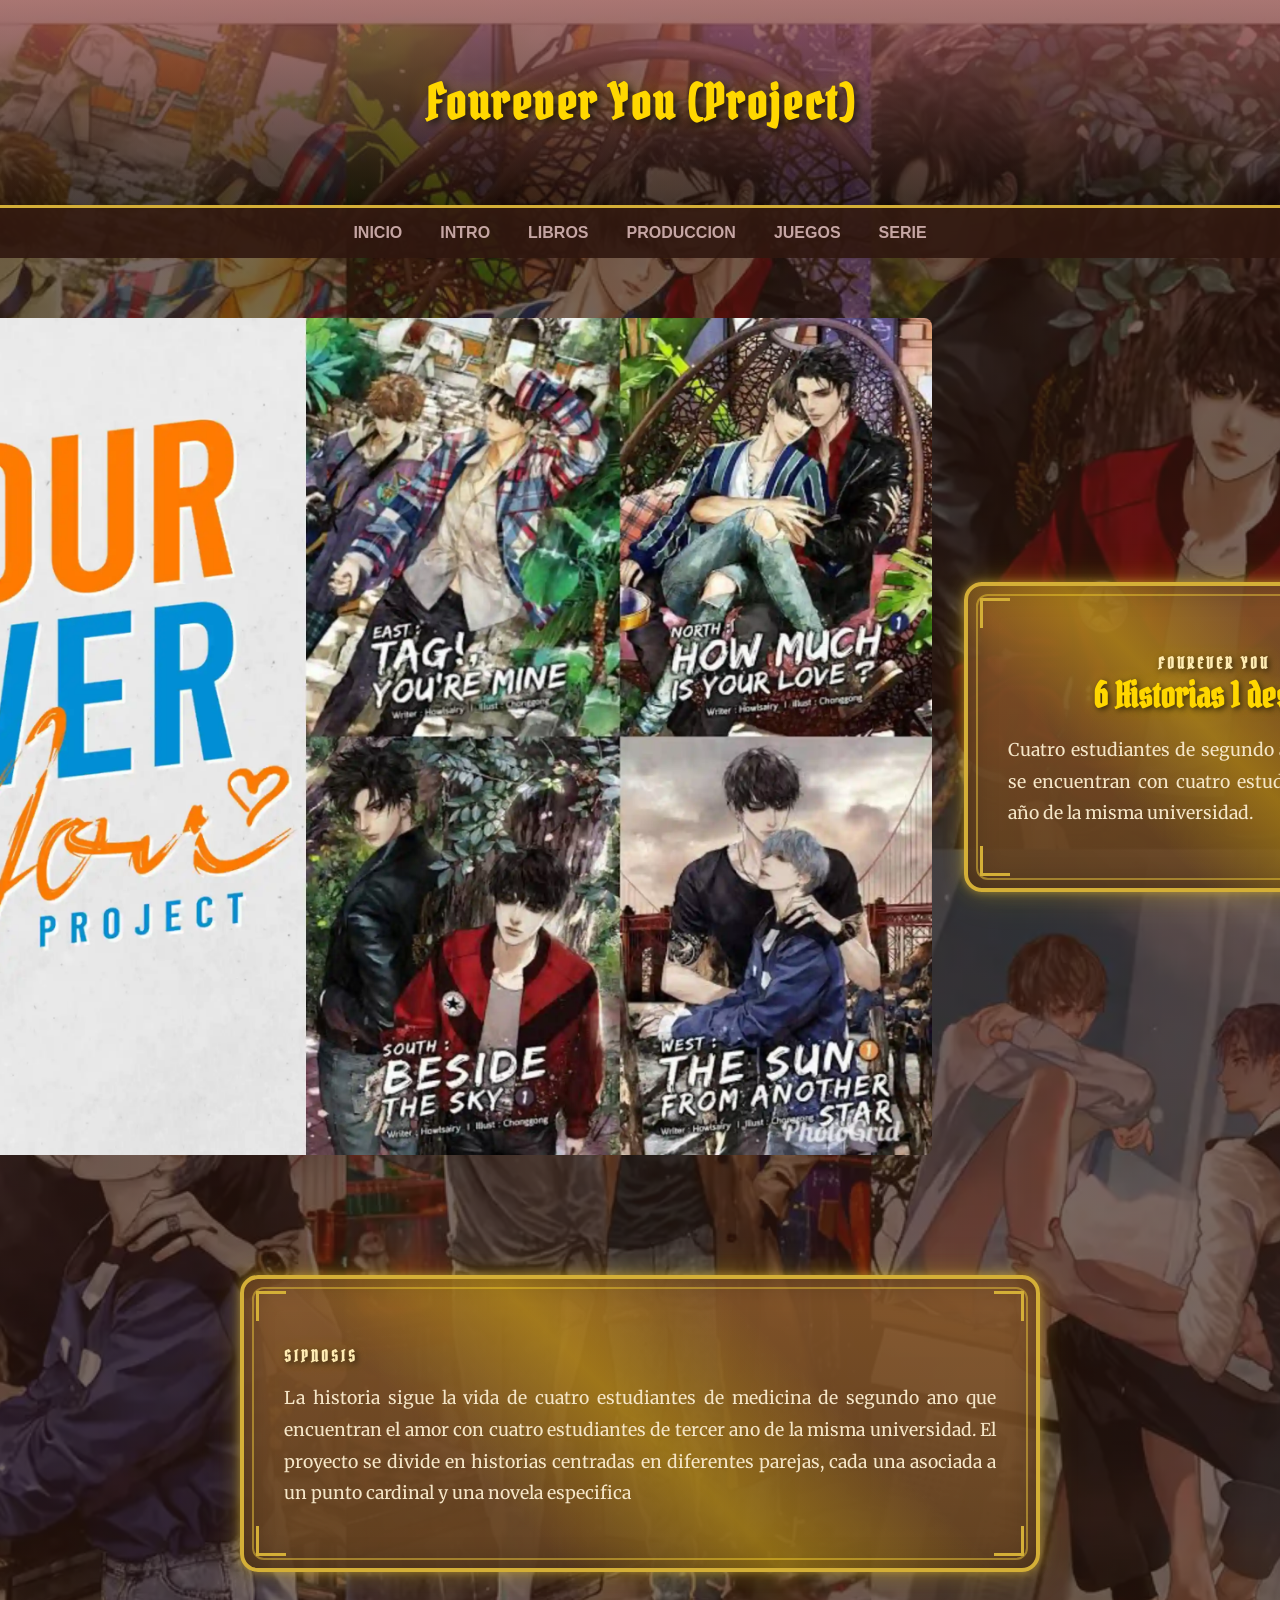
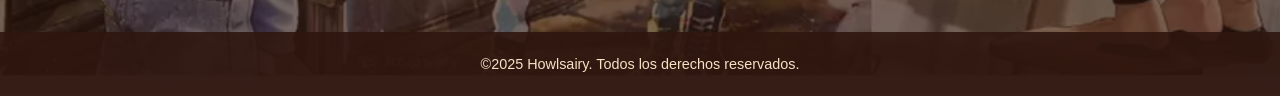
==== commit 97828630: "puse cambios" ====
--- a/index.html
+++ b/index.html
@@ -1,80 +1,222 @@
 <!DOCTYPE html>
-<html lang="en">
+<html lang="es">
 
 <head>
     <meta charset="UTF-8">
     <meta name="viewport" content="width=device-width, initial-scale=1.0">
     <link rel="stylesheet" href="css/estilos.css">
     <link rel="icon" href="img/libro.svg" type="image/svg+xml">
+    <link href="https://fonts.googleapis.com/css2?family=Pirata+One&family=Poppins:wght@400;700&family=Playfair+Display:wght@700&family=Merriweather:wght@400&family=Montserrat:wght@600&family=Lora:wght@500&family=Inter:wght@500&display=swap" rel="stylesheet">
     <title>Fourever You</title>
+    <style>
+        /* FUENTE PIRATA */
+        .pirate-font {
+            font-family: 'Pirata One', cursive;
+        }
+
+        /* SECCIONES PERGAMINO */
+        .pergamino {
+            background:
+                linear-gradient(rgba(139, 90, 43, 0.85), rgba(101, 67, 33, 0.9)),
+                url('img/papel-textura.jpg');
+            background-size: cover;
+            background-blend-mode: multiply;
+            padding: 2.5rem;
+            border-radius: 18px;
+            border: 4px solid #d4af37;
+            box-shadow:
+                0 0 8px rgba(212, 175, 55, 0.5),
+                0 0 20px rgba(212, 175, 55, 0.3),
+                0 0 40px rgba(255, 215, 0, 0.15),
+                inset 0 0 30px rgba(0, 0, 0, 0.3);
+            position: relative;
+            overflow: hidden;
+            color: #f5e6c8;
+        }
+
+        .pergamino::before {
+            content: "";
+            position: absolute;
+            inset: 8px;
+            border: 2px solid rgba(212, 175, 55, 0.6);
+            border-radius: 12px;
+            pointer-events: none;
+        }
+
+        .pergamino::after {
+            content: "";
+            position: absolute;
+            inset: 0;
+            background: url('img/papel-textura.jpg');
+            opacity: 0.15;
+            mix-blend-mode: overlay;
+            pointer-events: none;
+            border-radius: 18px;
+        }
+
+        /* BRILLO DORADO ANIMADO */
+        .pergamino .brillo-dorado {
+            position: absolute;
+            top: -50%;
+            left: -50%;
+            width: 200%;
+            height: 200%;
+            background: linear-gradient(
+                45deg,
+                transparent 40%,
+                rgba(255, 215, 0, 0.15) 45%,
+                rgba(255, 215, 0, 0.3) 50%,
+                rgba(255, 215, 0, 0.15) 55%,
+                transparent 60%
+            );
+            animation: brillo 4s ease-in-out infinite;
+            pointer-events: none;
+        }
+
+        @keyframes brillo {
+            0% { transform: translateX(-100%) translateY(-100%) rotate(45deg); }
+            100% { transform: translateX(100%) translateY(100%) rotate(45deg); }
+        }
+
+        /* ESQUINAS DECORATIVAS */
+        .pergamino .esquina {
+            position: absolute;
+            width: 30px;
+            height: 30px;
+            border: 3px solid #d4af37;
+            z-index: 2;
+        }
+        .pergamino .esquina-tl { top: 12px; left: 12px; border-right: none; border-bottom: none; }
+        .pergamino .esquina-tr { top: 12px; right: 12px; border-left: none; border-bottom: none; }
+        .pergamino .esquina-bl { bottom: 12px; left: 12px; border-right: none; border-top: none; }
+        .pergamino .esquina-br { bottom: 12px; right: 12px; border-left: none; border-top: none; }
+
+        /* TEXTO DENTRO DE PERGAMINO */
+        .pergamino h2 {
+            font-family: 'Pirata One', cursive;
+            color: #ffd700;
+            text-shadow: 2px 2px 6px rgba(0, 0, 0, 0.7), 0 0 15px rgba(255, 215, 0, 0.3);
+            font-size: 2rem;
+            position: relative;
+            z-index: 1;
+        }
+
+        .pergamino .section-heading-upper {
+            font-family: 'Pirata One', cursive;
+            color: #ffecb3;
+            font-size: 1rem;
+            letter-spacing: 3px;
+        }
+
+        .pergamino .section-heading-lower {
+            font-family: 'Pirata One', cursive;
+            color: #ffd700;
+            font-size: 2.2rem;
+        }
+
+        .pergamino p {
+            font-family: 'Merriweather', serif;
+            color: #f5e6c8;
+            font-size: 1.1rem;
+            line-height: 1.8;
+            position: relative;
+            z-index: 1;
+            text-align: justify;
+        }
+
+        /* INTRO LADO A LADO */
+        .intro .pergamino {
+            max-width: 500px;
+            flex-shrink: 0;
+        }
+
+        /* HEADER PIRATA */
+        .hhhhh {
+            background: linear-gradient(rgba(245, 138, 138, 0.4), rgba(0, 0, 0, 0.4));
+            padding: 2.5rem 1rem;
+            text-align: center;
+            border-bottom: 3px solid #d4af37;
+            box-shadow: 0 4px 20px rgba(212, 175, 55, 0.3);
+        }
+
+        .hhhhh .site-heading-lower {
+            font-family: 'Pirata One', cursive;
+            color: #ffd700;
+            font-size: 3rem;
+            text-shadow: 3px 3px 8px rgba(0, 0, 0, 0.8), 0 0 20px rgba(255, 215, 0, 0.3);
+            letter-spacing: 2px;
+        }
+    </style>
 </head>
 
 <body>
     <header class="hhhhh">
-        <h1 class="site-heading text-center text-faded d-none d-lg-block">
-            <span class="site-heading-lower">Fourever You (Project)</span>
+        <h1 class="site-heading-lower">
+            <span>Fourever You (Project)</span>
         </h1>
     </header>
-    <nav class="navbar navbar-expand-lg navbar-dark py-lg-4" id="mainNav">
+    <nav id="mainNav">
         <div class="container">
-            <button class="navbar-toggler" type="button" data-bs-toggle="collapse"
-                data-bs-target="#navbarSupportedContent" aria-controls="navbarSupportedContent" aria-expanded="false"
-                aria-label="Toggle navigation"><span class="navbar-toggler-icon"></span></button>
-            <div class="collapse navbar-collapse" id="navbarSupportedContent">
-                <ul class="navbar-nav mx-auto">
-                    <li class="nav-item px-lg-4"><a class="nav-link text-uppercase" href="index.html">Inicio</a></li>
-                    <li class="nav-item px-lg-4"><a class="nav-link text-uppercase" href="intro.html">Intro</a></li>
-                    <li class="nav-item px-lg-4"><a class="nav-link text-uppercase" href="libros.html">Libros</a></li>
-                    <li class="nav-item px-lg-4"><a class="nav-link text-uppercase"
-                            href="produccion.html">Produccion</a></li>
-                    <li class="nav-item px-lg-4"><a class="nav-link text-uppercase" href="juegos.html">Juegos</a></li>
-                    <li class="nav-item px-lg-4"><a class="nav-link text-uppercase" href="series.html">Serie</a></li>
+            <button class="navbar-toggler" type="button" aria-label="Toggle navigation">
+                <span class="navbar-toggler-icon"></span>
+            </button>
+            <div class="navbar-collapse" id="menuPrincipal">
+                <ul class="navbar-nav">
+                    <li class="nav-item"><a class="nav-link" href="index.html">Inicio</a></li>
+                    <li class="nav-item"><a class="nav-link" href="intro.html">Intro</a></li>
+                    <li class="nav-item"><a class="nav-link" href="libros.html">Libros</a></li>
+                    <li class="nav-item"><a class="nav-link" href="Produccion.html">Produccion</a></li>
+                    <li class="nav-item"><a class="nav-link" href="Juegos.html">Juegos</a></li>
+                    <li class="nav-item"><a class="nav-link" href="series.html">Serie</a></li>
                 </ul>
             </div>
         </div>
     </nav>
-    <section class="page-section clearfix">
+    <section class="page-section">
         <div class="container">
             <div class="intro">
-                <img class="intro-img img-fluid mb-3 mb-lg-0 rounded" src="img/todos.webp" alt="..." />
-                <div class="intro-text left-0 text-center bg-faded p-5 rounded">
-                    <h2 class="section-heading mb-4">
+                <img class="intro-img img-fluid rounded" src="img/todos.webp" alt="Fourever You" />
+                <div class="intro-text pergamino">
+                    <div class="brillo-dorado"></div>
+                    <span class="esquina esquina-tl"></span>
+                    <span class="esquina esquina-tr"></span>
+                    <span class="esquina esquina-bl"></span>
+                    <span class="esquina esquina-br"></span>
+                    <h2 class="section-heading">
                         <span class="section-heading-upper">Fourever You</span>
-                        <span class="section-heading-lower">6 Historias 1 destino ❣️ </span>
+                        <span class="section-heading-lower">6 Historias 1 destino</span>
                     </h2>
-                    <p class="mb-3">Cuatro estudiantes de segundo año de medicina se encuentran con cuatro estudiantes
+                    <p>Cuatro estudiantes de segundo año de medicina se encuentran con cuatro estudiantes
                         de tercer año de la misma universidad.</p>
                 </div>
             </div>
         </div>
     </section>
-    <section class="page-section cta">
+    <section class="page-section">
         <div class="container">
-            <div class="row">
-                <div class="col-xl-9 mx-auto">
-                    <div class="cta-inner bg-faded text-center rounded">
-                        <h2 class="section-heading mb-4">
-                            <span class="section-heading-upper">sipnosis</span>
-                            <span class="section-heading-lower">❤️</span>
-                        </h2>
-                        <p class="mb-0">La historia sigue la vida de cuatro estudiantes de medicina de segundo año
-                            que encuentran el amor con cuatro estudiantes de tercer año de la misma universidad.
-                            El proyecto se divide en historias centradas en diferentes parejas,
-                            cada una asociada a un punto cardinal y una novela específica</p>
-                    </div>
-                </div>
+            <div class="pergamino" style="max-width: 800px; margin: 0 auto;">
+                <div class="brillo-dorado"></div>
+                <span class="esquina esquina-tl"></span>
+                <span class="esquina esquina-tr"></span>
+                <span class="esquina esquina-bl"></span>
+                <span class="esquina esquina-br"></span>
+                <h2 class="section-heading">
+                    <span class="section-heading-upper">Sipnosis</span>
+                </h2>
+                <p>La historia sigue la vida de cuatro estudiantes de medicina de segundo ano
+                    que encuentran el amor con cuatro estudiantes de tercer ano de la misma universidad.
+                    El proyecto se divide en historias centradas en diferentes parejas,
+                    cada una asociada a un punto cardinal y una novela especifica</p>
             </div>
         </div>
     </section>
-    <footer class="footer text-faded text-center py-5">
-        <div class="container">
-            <p class="m-0 small"> &copy;2025 Howlsairy. Todos los derechos reservados.</p>
-        </div>
+    <footer class="footer">
+        <p>&copy;2025 Howlsairy. Todos los derechos reservados.</p>
     </footer>
 
     <script>
         const btn = document.querySelector('.navbar-toggler');
-        const menu = document.querySelector('#navbarSupportedContent');
+        const menu = document.querySelector('#menuPrincipal');
 
         btn.addEventListener('click', () => {
             menu.classList.toggle('show');
@@ -82,4 +224,4 @@
     </script>
 </body>
 
-</html>+</html>
--- a/css/estilos.css
+++ b/css/estilos.css
@@ -28,7 +28,7 @@
 }
 
 .site-heading-lower {
-  color: #f6e1c5;
+  color: #facc8f;
   font-size: 2.5rem;
 }
 
@@ -36,14 +36,13 @@
 #mainNav {
   background-color: rgba(47, 23, 15, 0.9);
   padding: 1rem 0;
-}
-
-/* 🔥 QUITA LOS PUNTOS */
+  text-align: center;
+}
+
 .navbar-nav {
   list-style: none;
   padding: 0;
   margin: 0;
-
   display: flex;
   justify-content: center;
   align-items: center;
@@ -51,25 +50,24 @@
   gap: 10px;
 }
 
-/* ITEMS */
 .nav-item {
   display: inline-block;
 }
 
-/* LINKS */
 .nav-link {
   text-decoration: none;
-  color: rgba(255, 255, 255, 0.8);
+  color: rgba(235, 201, 201, 0.8);
   font-weight: 700;
   padding: 8px 14px;
+  text-transform: uppercase;
   transition: 0.3s;
 }
 
 .nav-link:hover {
-  color: #e6a756;
-}
-
-/* BOTÓN HAMBURGUESA */
+  color: #e7c598;
+}
+
+/* BOTON HAMBURGUESA */
 .navbar-toggler {
   background: none;
   border: none;
@@ -78,7 +76,6 @@
   margin: auto;
 }
 
-/* ICONO */
 .navbar-toggler-icon {
   display: block;
   width: 30px;
@@ -115,7 +112,7 @@
   display: block;
 }
 
-/* 💻 DESKTOP */
+/* DESKTOP */
 @media (min-width: 768px) {
   .navbar-collapse {
     display: flex !important;
@@ -134,28 +131,29 @@
   margin: auto;
 }
 
-/* INTRO */
+/* INTRO HOME */
 .intro {
   display: flex;
+  flex-wrap: nowrap;
   align-items: center;
   justify-content: center;
   gap: 2rem;
-  flex-wrap: wrap;
-}
-
-/* IMAGEN */
+}
+
 .intro-img {
-  max-width: 300px;
+  max-width: 350px;
   width: 100%;
-}
-
-/* TEXTO */
+  border-radius: 8px;
+  flex-shrink: 0;
+}
+
 .intro-text {
   max-width: 500px;
-  text-align: center;
-}
-
-/* TARJETA */
+  width: 100%;
+  text-align: center;
+  flex-shrink: 0;
+}
+
 .bg-faded {
   background: rgba(255, 255, 255, 0.9);
   padding: 2rem;
@@ -163,7 +161,7 @@
 }
 
 /* SECCIONES */
-section {
+section, .page-section {
   padding: 60px 20px;
 }
 
@@ -175,6 +173,8 @@
 .cta-inner {
   padding: 2rem;
   border-radius: 12px;
+  background: rgba(255, 255, 255, 0.85);
+  text-align: center;
 }
 
 /* FOOTER */
@@ -187,9 +187,205 @@
 .footer p {
   color: #f6e1c5;
   font-size: 0.9rem;
-}
-
-/* 📱 MÓVIL */
+  margin: 0;
+}
+
+/* BOTON PERSONALIZADO */
+.btn-custom {
+  background-color: #793917;
+  color: rgb(243, 224, 224);
+  border: none;
+  padding: 10px 20px;
+  font-size: 1rem;
+  border-radius: 5px;
+  cursor: pointer;
+}
+
+.btn-custom:hover {
+  background-color: #5a321f;
+  color: white;
+}
+
+/* UTILIDADES */
+.text-center { text-align: center; }
+.text-white { color: #fff; }
+.text-uppercase { text-transform: uppercase; }
+.img-fluid { max-width: 100%; height: auto; }
+.rounded { border-radius: 8px; }
+.rounded-circle { border-radius: 50%; }
+
+/* GRID BASICO */
+.row {
+  display: flex;
+  flex-wrap: wrap;
+  gap: 1rem;
+}
+
+.col {
+  flex: 1;
+  min-width: 280px;
+}
+
+.col-12 {
+  width: 100%;
+}
+
+/* LIBRO CARD */
+.libro-card {
+  background: rgba(255, 255, 255, 0.92);
+  border-radius: 12px;
+  padding: 1.5rem 2rem;
+  box-shadow: 0 4px 12px rgba(0, 0, 0, 0.1);
+}
+
+.libro-card h2, .libro-card h3 {
+  color: #2c2c2c;
+}
+
+.libro-card p {
+  color: #555;
+  text-align: left;
+}
+
+.btn-link {
+  display: inline-block;
+  margin-top: 0.8rem;
+  padding: 8px 16px;
+  background: rgba(0, 0, 0, 0.08);
+  border-radius: 6px;
+  text-decoration: none;
+  font-weight: 600;
+  transition: 0.3s;
+}
+
+.btn-link:hover {
+  background: rgba(0, 0, 0, 0.15);
+}
+
+/* MASTHEAD */
+.masthead {
+  padding: 3rem 1rem;
+  text-align: center;
+}
+
+.masthead-heading {
+  font-size: 2.5rem;
+  margin-bottom: 0.5rem;
+}
+
+.masthead-subheading {
+  font-size: 1.1rem;
+  max-width: 800px;
+  margin: 0 auto;
+  line-height: 1.6;
+}
+
+.section-heading {
+  margin-bottom: 1rem;
+}
+
+.section-heading-upper {
+  display: block;
+  font-size: 0.9rem;
+  text-transform: uppercase;
+  letter-spacing: 2px;
+  color: #888;
+}
+
+.section-heading-lower {
+  display: block;
+  font-size: 1.8rem;
+  color: #2c2c2c;
+}
+
+/* RESPONSIVE MOVIL */
+@media (max-width: 768px) {
+  body {
+    font-size: 0.95rem;
+    overflow-x: hidden;
+  }
+
+  .site-heading-lower {
+    font-size: 1.8rem;
+    text-align: center;
+  }
+
+  .navbar-nav {
+    flex-direction: column;
+    align-items: center;
+    gap: 5px;
+  }
+
+  .nav-link {
+    font-size: 0.9rem;
+    padding: 8px;
+  }
+
+  .navbar-toggler {
+    display: block;
+    margin: 10px auto;
+  }
+
+  .navbar-collapse {
+    display: none;
+  }
+
+  .navbar-collapse.show {
+    display: block;
+  }
+
+  .intro {
+    flex-wrap: wrap;
+    flex-direction: column;
+    text-align: center;
+  }
+
+  .intro-img {
+    max-width: 90%;
+  }
+
+  .intro-text {
+    max-width: 100%;
+    width: 100%;
+    padding: 1rem;
+  }
+
+  h1 {
+    font-size: 1.5rem;
+    text-align: center;
+  }
+
+  h2 {
+    font-size: 1.2rem;
+  }
+
+  p {
+    font-size: 0.95rem;
+  }
+
+  section, .page-section {
+    padding: 40px 10px;
+  }
+
+  .btn-custom {
+    width: 100%;
+    max-width: 300px;
+    font-size: 0.95rem;
+  }
+
+  img {
+    max-width: 90%;
+  }
+
+  .footer p {
+    font-size: 0.8rem;
+  }
+
+  .row {
+    flex-direction: column;
+  }
+}
+
 @media (max-width: 576px) {
   .site-heading-lower {
     font-size: 1.8rem;
@@ -200,7 +396,7 @@
     padding: 10px;
   }
 
-  section {
+  section, .page-section {
     padding: 40px 10px;
   }
 
@@ -208,22 +404,3 @@
     flex-direction: column;
   }
 }
-
-.btn-custom {
-    background-color: #793917; /* marroncito */
-    color: rgb(243, 224, 224);
-    border: none;
-    padding: 10px 20px;
-    font-size: 1rem;
-    border-radius: 5px;
-    cursor: pointer;
-   background-position: center;
-    background-size: cover;
-}
-
-.btn-custom:hover {
-    background-color: #5a321f;
-    color: white;
-}
-
-
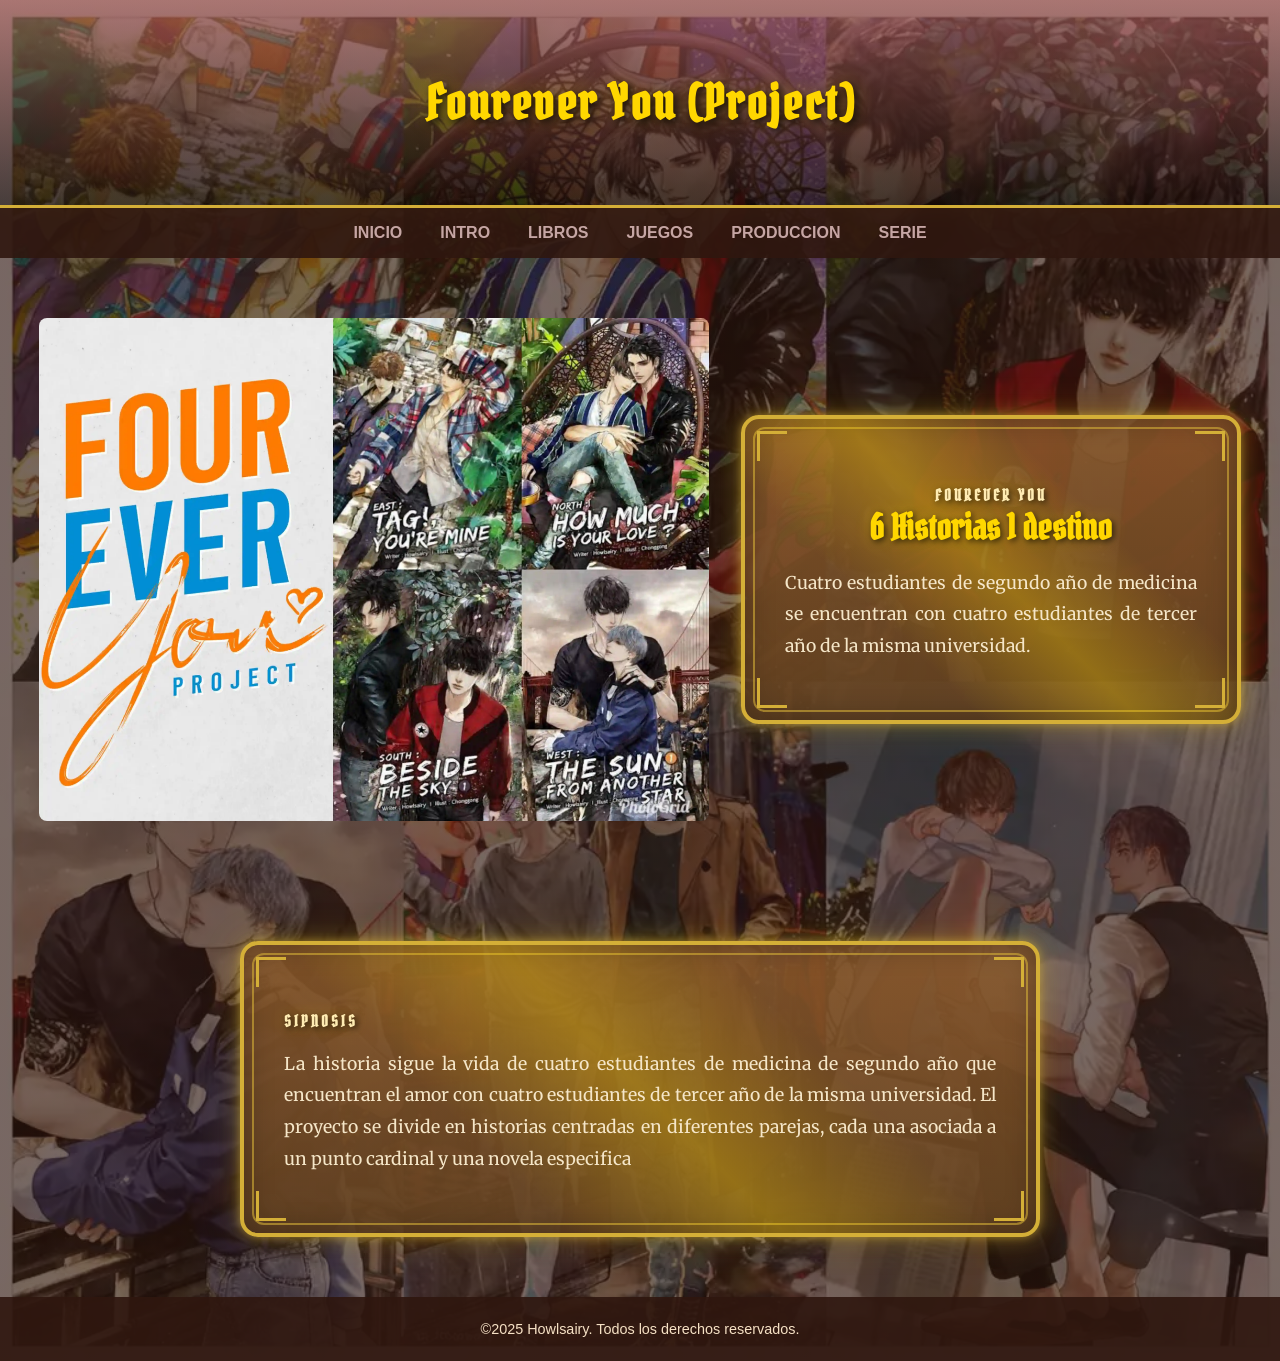
==== commit 6f222292: "puse cambios" ====
--- a/index.html
+++ b/index.html
@@ -8,145 +8,7 @@
     <link rel="icon" href="img/libro.svg" type="image/svg+xml">
     <link href="https://fonts.googleapis.com/css2?family=Pirata+One&family=Poppins:wght@400;700&family=Playfair+Display:wght@700&family=Merriweather:wght@400&family=Montserrat:wght@600&family=Lora:wght@500&family=Inter:wght@500&display=swap" rel="stylesheet">
     <title>Fourever You</title>
-    <style>
-        /* FUENTE PIRATA */
-        .pirate-font {
-            font-family: 'Pirata One', cursive;
-        }
 
-        /* SECCIONES PERGAMINO */
-        .pergamino {
-            background:
-                linear-gradient(rgba(139, 90, 43, 0.85), rgba(101, 67, 33, 0.9)),
-                url('img/papel-textura.jpg');
-            background-size: cover;
-            background-blend-mode: multiply;
-            padding: 2.5rem;
-            border-radius: 18px;
-            border: 4px solid #d4af37;
-            box-shadow:
-                0 0 8px rgba(212, 175, 55, 0.5),
-                0 0 20px rgba(212, 175, 55, 0.3),
-                0 0 40px rgba(255, 215, 0, 0.15),
-                inset 0 0 30px rgba(0, 0, 0, 0.3);
-            position: relative;
-            overflow: hidden;
-            color: #f5e6c8;
-        }
-
-        .pergamino::before {
-            content: "";
-            position: absolute;
-            inset: 8px;
-            border: 2px solid rgba(212, 175, 55, 0.6);
-            border-radius: 12px;
-            pointer-events: none;
-        }
-
-        .pergamino::after {
-            content: "";
-            position: absolute;
-            inset: 0;
-            background: url('img/papel-textura.jpg');
-            opacity: 0.15;
-            mix-blend-mode: overlay;
-            pointer-events: none;
-            border-radius: 18px;
-        }
-
-        /* BRILLO DORADO ANIMADO */
-        .pergamino .brillo-dorado {
-            position: absolute;
-            top: -50%;
-            left: -50%;
-            width: 200%;
-            height: 200%;
-            background: linear-gradient(
-                45deg,
-                transparent 40%,
-                rgba(255, 215, 0, 0.15) 45%,
-                rgba(255, 215, 0, 0.3) 50%,
-                rgba(255, 215, 0, 0.15) 55%,
-                transparent 60%
-            );
-            animation: brillo 4s ease-in-out infinite;
-            pointer-events: none;
-        }
-
-        @keyframes brillo {
-            0% { transform: translateX(-100%) translateY(-100%) rotate(45deg); }
-            100% { transform: translateX(100%) translateY(100%) rotate(45deg); }
-        }
-
-        /* ESQUINAS DECORATIVAS */
-        .pergamino .esquina {
-            position: absolute;
-            width: 30px;
-            height: 30px;
-            border: 3px solid #d4af37;
-            z-index: 2;
-        }
-        .pergamino .esquina-tl { top: 12px; left: 12px; border-right: none; border-bottom: none; }
-        .pergamino .esquina-tr { top: 12px; right: 12px; border-left: none; border-bottom: none; }
-        .pergamino .esquina-bl { bottom: 12px; left: 12px; border-right: none; border-top: none; }
-        .pergamino .esquina-br { bottom: 12px; right: 12px; border-left: none; border-top: none; }
-
-        /* TEXTO DENTRO DE PERGAMINO */
-        .pergamino h2 {
-            font-family: 'Pirata One', cursive;
-            color: #ffd700;
-            text-shadow: 2px 2px 6px rgba(0, 0, 0, 0.7), 0 0 15px rgba(255, 215, 0, 0.3);
-            font-size: 2rem;
-            position: relative;
-            z-index: 1;
-        }
-
-        .pergamino .section-heading-upper {
-            font-family: 'Pirata One', cursive;
-            color: #ffecb3;
-            font-size: 1rem;
-            letter-spacing: 3px;
-        }
-
-        .pergamino .section-heading-lower {
-            font-family: 'Pirata One', cursive;
-            color: #ffd700;
-            font-size: 2.2rem;
-        }
-
-        .pergamino p {
-            font-family: 'Merriweather', serif;
-            color: #f5e6c8;
-            font-size: 1.1rem;
-            line-height: 1.8;
-            position: relative;
-            z-index: 1;
-            text-align: justify;
-        }
-
-        /* INTRO LADO A LADO */
-        .intro .pergamino {
-            max-width: 500px;
-            flex-shrink: 0;
-        }
-
-        /* HEADER PIRATA */
-        .hhhhh {
-            background: linear-gradient(rgba(245, 138, 138, 0.4), rgba(0, 0, 0, 0.4));
-            padding: 2.5rem 1rem;
-            text-align: center;
-            border-bottom: 3px solid #d4af37;
-            box-shadow: 0 4px 20px rgba(212, 175, 55, 0.3);
-        }
-
-        .hhhhh .site-heading-lower {
-            font-family: 'Pirata One', cursive;
-            color: #ffd700;
-            font-size: 3rem;
-            text-shadow: 3px 3px 8px rgba(0, 0, 0, 0.8), 0 0 20px rgba(255, 215, 0, 0.3);
-            letter-spacing: 2px;
-        }
-    </style>
 </head>
 
 <body>
@@ -165,8 +27,8 @@
                     <li class="nav-item"><a class="nav-link" href="index.html">Inicio</a></li>
                     <li class="nav-item"><a class="nav-link" href="intro.html">Intro</a></li>
                     <li class="nav-item"><a class="nav-link" href="libros.html">Libros</a></li>
+                    <li class="nav-item"><a class="nav-link" href="Juegos.html">Juegos</a></li>
                     <li class="nav-item"><a class="nav-link" href="Produccion.html">Produccion</a></li>
-                    <li class="nav-item"><a class="nav-link" href="Juegos.html">Juegos</a></li>
                     <li class="nav-item"><a class="nav-link" href="series.html">Serie</a></li>
                 </ul>
             </div>
@@ -203,8 +65,8 @@
                 <h2 class="section-heading">
                     <span class="section-heading-upper">Sipnosis</span>
                 </h2>
-                <p>La historia sigue la vida de cuatro estudiantes de medicina de segundo ano
-                    que encuentran el amor con cuatro estudiantes de tercer ano de la misma universidad.
+                <p>La historia sigue la vida de cuatro estudiantes de medicina de segundo año
+                    que encuentran el amor con cuatro estudiantes de tercer año de la misma universidad.
                     El proyecto se divide en historias centradas en diferentes parejas,
                     cada una asociada a un punto cardinal y una novela especifica</p>
             </div>
--- a/css/estilos.css
+++ b/css/estilos.css
@@ -141,8 +141,8 @@
 }
 
 .intro-img {
-  max-width: 350px;
-  width: 100%;
+  max-width: 120px;
+  width: 60%;
   border-radius: 8px;
   flex-shrink: 0;
 }
@@ -404,3 +404,122 @@
     flex-direction: column;
   }
 }
+
+.pirate-font {
+  font-family: 'Pirata One', cursive;
+}
+
+.pergamino {
+  background: linear-gradient(rgba(139, 90, 43, 0.85), rgba(101, 67, 33, 0.9));
+  background-size: cover;
+  padding: 2.5rem;
+  border-radius: 18px;
+  border: 4px solid #d4af37;
+  box-shadow:
+    0 0 8px rgba(212, 175, 55, 0.5),
+    0 0 20px rgba(212, 175, 55, 0.3),
+    0 0 40px rgba(255, 215, 0, 0.15),
+    inset 0 0 30px rgba(0, 0, 0, 0.3);
+  position: relative;
+  overflow: hidden;
+  color: #f5e6c8;
+}
+
+.pergamino::before {
+  content: "";
+  position: absolute;
+  inset: 8px;
+  border: 2px solid rgba(212, 175, 55, 0.6);
+  border-radius: 12px;
+  pointer-events: none;
+}
+
+.pergamino .brillo-dorado {
+  position: absolute;
+  top: -50%;
+  left: -50%;
+  width: 200%;
+  height: 200%;
+  background: linear-gradient(
+    45deg,
+    transparent 40%,
+    rgba(255, 215, 0, 0.15) 45%,
+    rgba(255, 215, 0, 0.3) 50%,
+    rgba(255, 215, 0, 0.15) 55%,
+    transparent 60%
+  );
+  animation: brillo 4s ease-in-out infinite;
+  pointer-events: none;
+}
+
+@keyframes brillo {
+  0% { transform: translateX(-100%) translateY(-100%) rotate(45deg); }
+  100% { transform: translateX(100%) translateY(100%) rotate(45deg); }
+}
+
+.pergamino .esquina {
+  position: absolute;
+  width: 30px;
+  height: 30px;
+  border: 3px solid #d4af37;
+  z-index: 2;
+}
+.pergamino .esquina-tl { top: 12px; left: 12px; border-right: none; border-bottom: none; }
+.pergamino .esquina-tr { top: 12px; right: 12px; border-left: none; border-bottom: none; }
+.pergamino .esquina-bl { bottom: 12px; left: 12px; border-right: none; border-top: none; }
+.pergamino .esquina-br { bottom: 12px; right: 12px; border-left: none; border-top: none; }
+
+.pergamino h2 {
+  font-family: 'Pirata One', cursive;
+  color: #ffd700;
+  text-shadow: 2px 2px 6px rgba(0, 0, 0, 0.7), 0 0 15px rgba(255, 215, 0, 0.3);
+  font-size: 2rem;
+  position: relative;
+  z-index: 1;
+}
+
+.pergamino .section-heading-upper {
+  font-family: 'Pirata One', cursive;
+  color: #ffecb3;
+  font-size: 1rem;
+  letter-spacing: 3px;
+}
+
+.pergamino .section-heading-lower {
+  font-family: 'Pirata One', cursive;
+  color: #ffd700;
+  font-size: 2.2rem;
+}
+
+.pergamino p {
+  font-family: 'Merriweather', serif;
+  color: #f5e6c8;
+  font-size: 1.1rem;
+  line-height: 1.8;
+  position: relative;
+  z-index: 1;
+  text-align: justify;
+}
+
+.intro .pergamino {
+  max-width: 500px;
+  flex-shrink: 0;
+}
+
+.hhhhh {
+  background: linear-gradient(rgba(245, 138, 138, 0.4), rgba(0, 0, 0, 0.4));
+  padding: 2.5rem 1rem;
+  text-align: center;
+  border-bottom: 3px solid #d4af37;
+  box-shadow: 0 4px 20px rgba(212, 175, 55, 0.3);
+}
+
+.hhhhh .site-heading-lower {
+  font-family: 'Pirata One', cursive;
+  color: #ffd700;
+  font-size: 3rem;
+  text-shadow: 3px 3px 8px rgba(0, 0, 0, 0.8), 0 0 20px rgba(255, 215, 0, 0.3);
+  letter-spacing: 2px;
+}
+
+
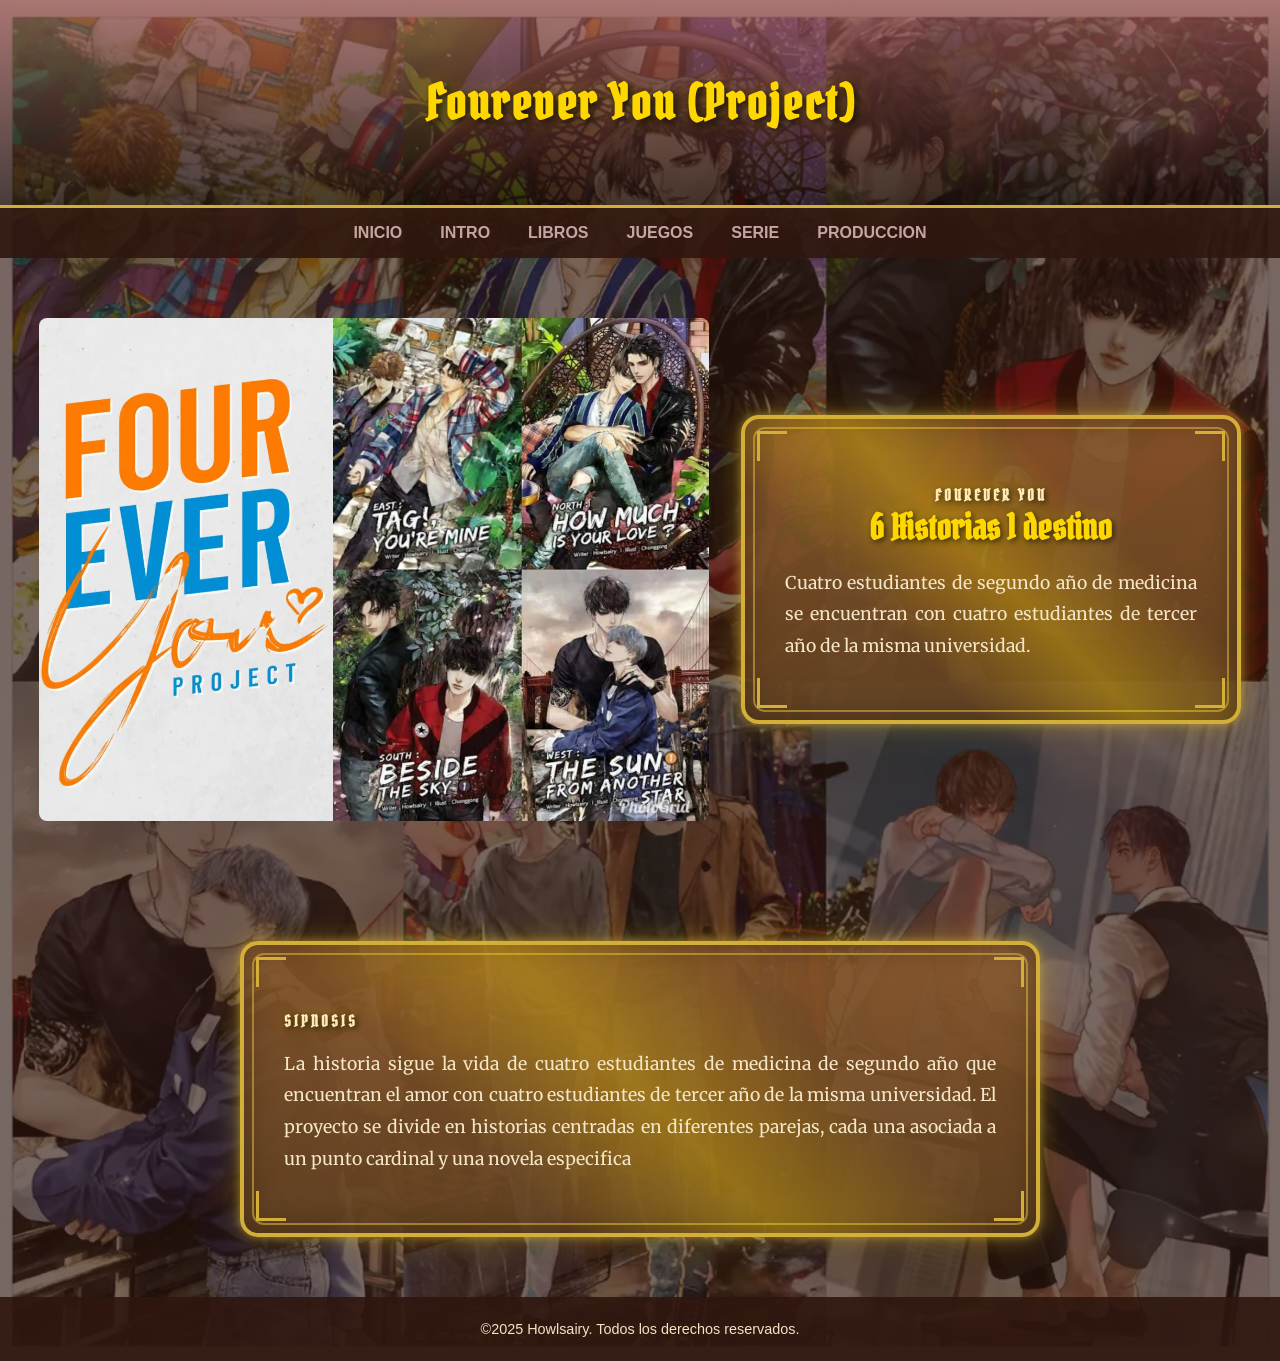
==== commit 1cf03161: "puse cambios" ====
--- a/index.html
+++ b/index.html
@@ -28,8 +28,8 @@
                     <li class="nav-item"><a class="nav-link" href="intro.html">Intro</a></li>
                     <li class="nav-item"><a class="nav-link" href="libros.html">Libros</a></li>
                     <li class="nav-item"><a class="nav-link" href="Juegos.html">Juegos</a></li>
+                    <li class="nav-item"><a class="nav-link" href="series.html">Serie</a></li>
                     <li class="nav-item"><a class="nav-link" href="Produccion.html">Produccion</a></li>
-                    <li class="nav-item"><a class="nav-link" href="series.html">Serie</a></li>
                 </ul>
             </div>
         </div>
@@ -85,5 +85,5 @@
         });
     </script>
 </body>
-
+<!-- actualización -->
 </html>
